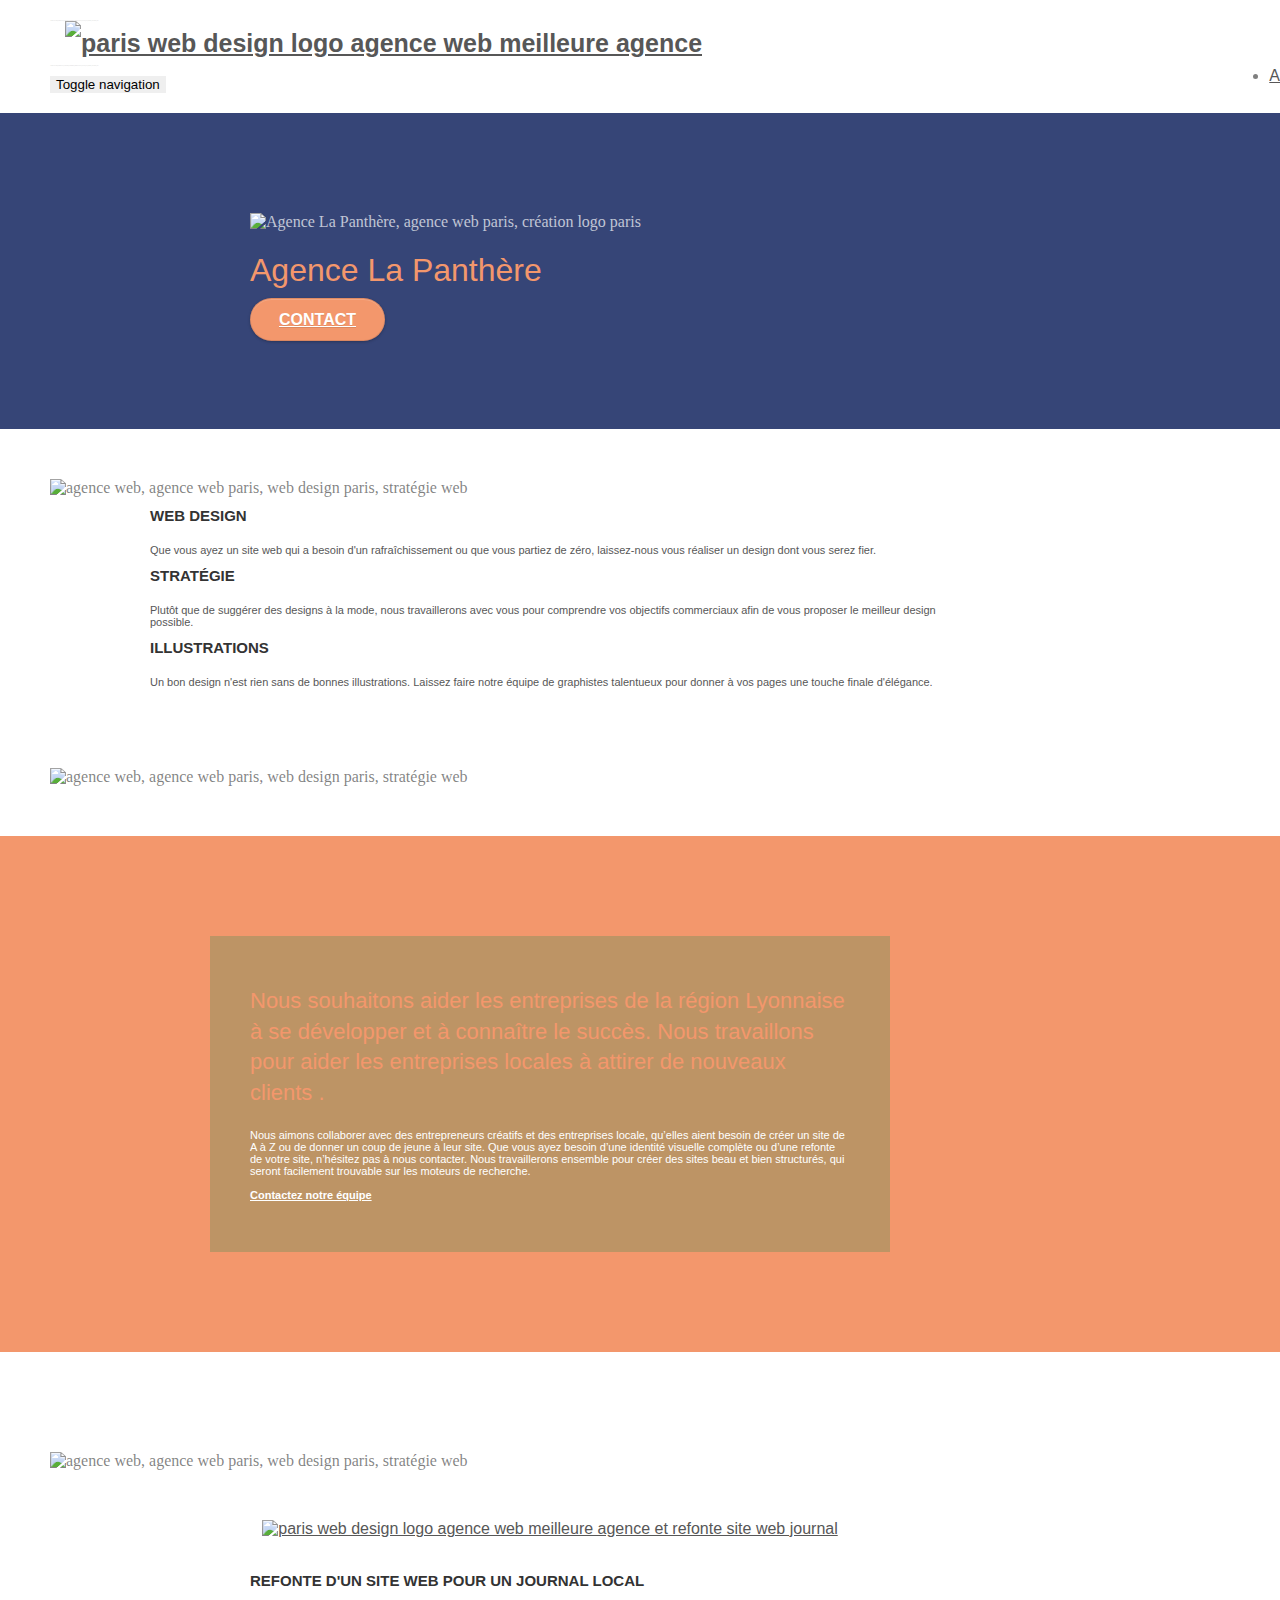
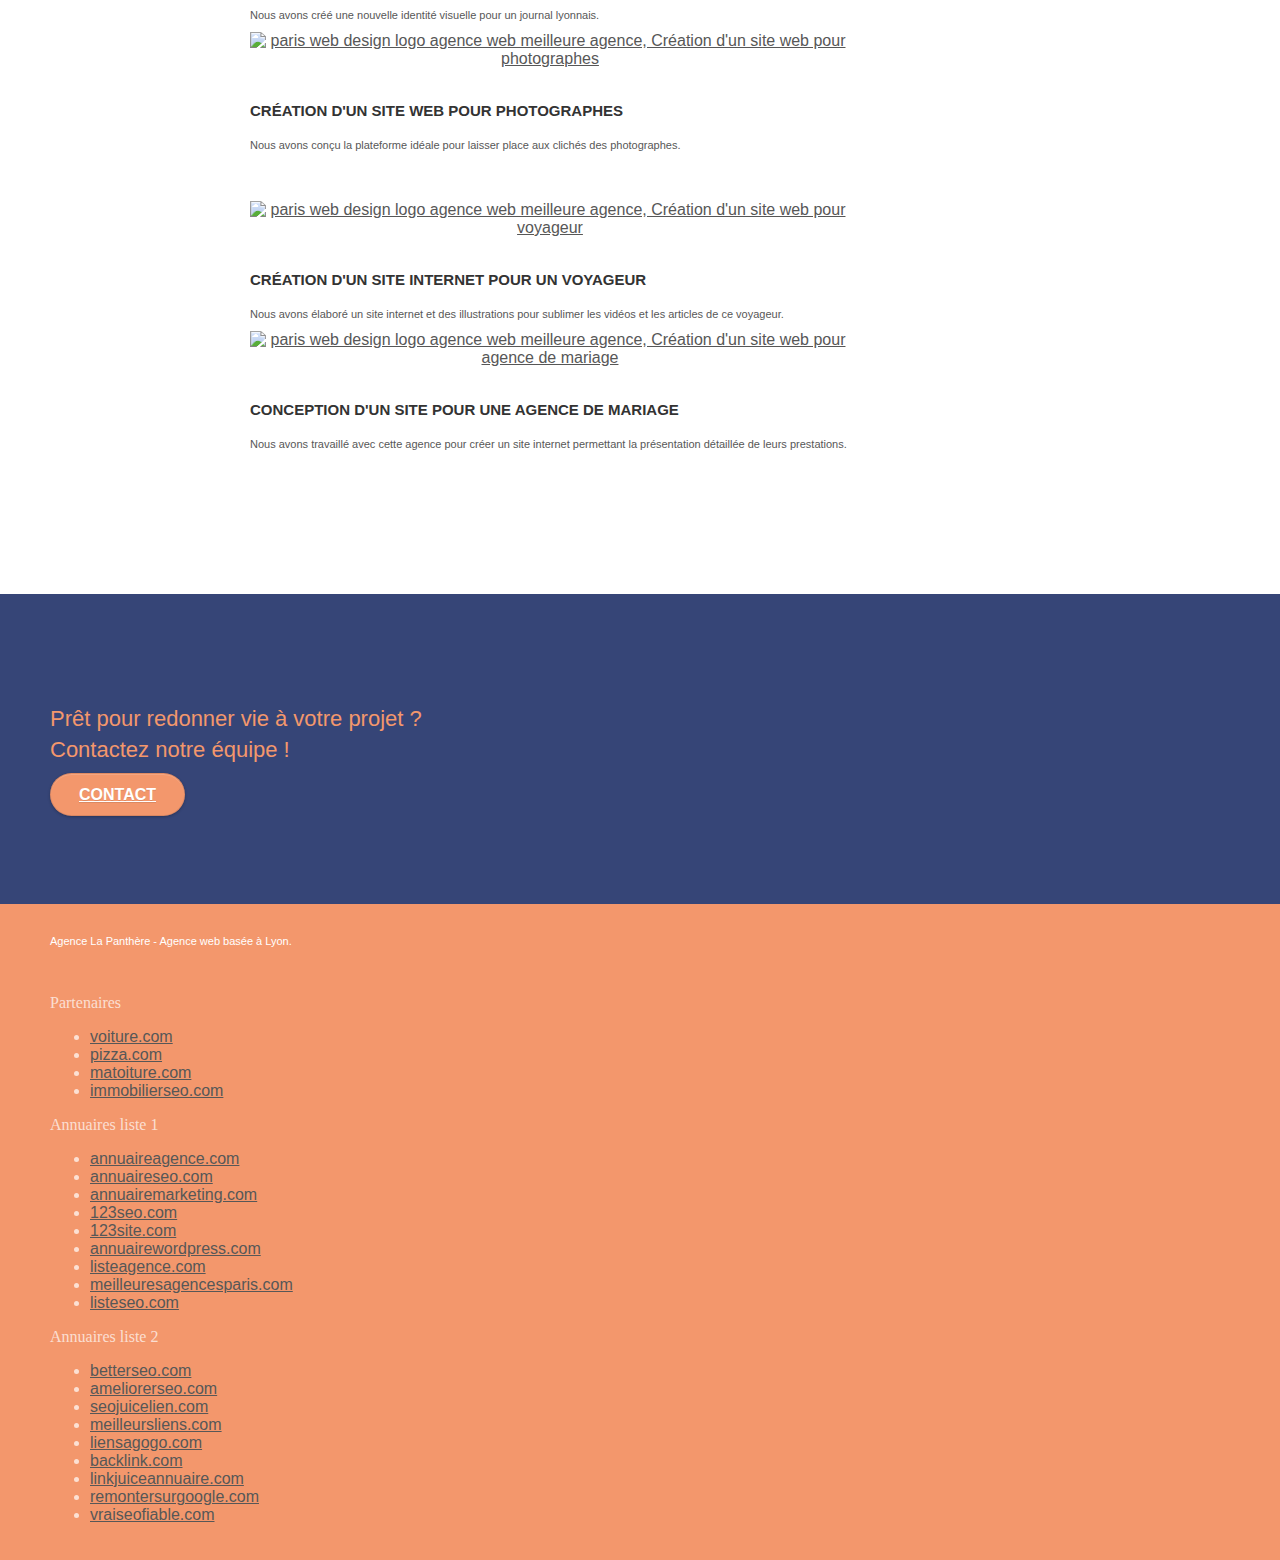
==== index.html @ 8083ea4e "first changes to html" ====
<!doctype html>
<html lang="fr">
<head>
    <meta charset="utf-8">
    <meta name="keywords" content="seo, google, site web, site internet, agence design paris, agence design, agence design,agence design,agence design,agence design,agence design,agence design,agence design,agence design">
    <meta name="description" content="agence de web design basée à Lyon">
    <meta name="viewport" content="width=device-width, initial-scale=1.0, viewport-fit=cover">
    <link rel="shortcut icon" type="image/png" href="favicon.jpg">
    
	<link rel="stylesheet" type="text/css" href="./css/bootstrap.css">
	<link rel="stylesheet" type="text/css" href="style.css">
	<link rel="stylesheet" type="text/css" href="./css/font-awesome.css">
	<link rel="stylesheet" type="text/css" href="./css/et-line.css">
	
    
	<script src="./js/jquery-2.1.0.js"></script>
	<script src="./js/bootstrap.js"></script>
	<script src="./js/blocs.js"></script>
	<script src="./js/jquery.touchSwipe.js" defer></script>
	<script src="./js/gmaps.js"></script>

    <title>Accueil</title>

    
<!-- Analytics -->
 
<!-- Analytics END -->
    
</head>
<body>
	<!-- Principal conteneur -->
	<div class="page-container">
		<header>
			<!-- bloc-0 -->
			<div class="bloc bgc-white l-bloc " id="bloc-0">
				<div class="container bloc-sm">
					<nav class="navbar row">
						<div class="navbar-header">
							<div class="keywords" style="color:#cccccc;font-size:1px;">Agence web à paris, stratégie web, web design, illustrations, design de site web, site web, web, internet, site internet, site</div>
							<a class="navbar-brand" href="index.html"><img src="img/agence-la-panthere-monochrome.svg" alt="paris web design logo agence web meilleure agence" height="40"/></a>
							<div class="keywords" style="color:#cccccc;font-size:1px;">Agence web à paris, stratégie web, web design, illustrations, design de site web, site web, web, internet, site internet, site</div>
							<button id="nav-toggle" type="button" class="ui-navbar-toggle navbar-toggle" data-toggle="collapse" data-target=".navbar-1">
								<span class="sr-only">Toggle navigation</span><span class="icon-bar"></span><span class="icon-bar"></span><span class="icon-bar"></span>
							</button>
						</div>
						<div class="collapse navbar-collapse navbar-1 special-dropdown-nav">
							<ul class="site-navigation nav navbar-nav">
								<li>
									<a href="index.html">Accueil</a>
								</li>
								<li>
									<a href="page2.html">Contact</a>
								</li>
							</ul>
						</div>
					</nav>
				</div>
			</div>
			<!-- bloc-0 END -->
		</header>
		<main>
			<!-- bloc-1-presentation -->
			<div class="bloc bgc-dark-slate-blue bg-banniere d-bloc bg-t-edge bloc-bg-texture texture-paper b-parallax" id="bloc-1-hero">
				<div class="container bloc-lg">
					<div class="row tight-width-whitespace">
						<div class="col-sm-12">
							<img src="img/logo.png" class="center-block image-resize-mode" width="100" alt="Agence La Panthère, agence web paris, création logo paris" />
							<h1 class="text-center hero-bloc-text tc-white ">
								Agence La Panthère
							</h1>
							<div class="text-center">
								<a href="page2.html" class="btn btn-lg btn-clean btn-rd cta-hero btn-atomic-tangerine" id="cta-hero">Contact</a>
							</div>
						</div>
					</div>
				</div>
			</div>
			<!-- bloc-1-presentation END -->

			<!-- bloc-2-services -->
			<div class="bloc bgc-white l-bloc" id="bloc-2-services">
				<div class="container bloc-md">
					<div class="row">
						<div class="col-sm-12 text-center">
							<img alt="agence web, agence web paris, web design paris, stratégie web" src="img/title.png" />
						</div>
					</div>
					<div class="row voffset-lg med-width-whitespace">
						<div class="col-sm-4">
							<div class="text-center">
								<span class="et-icon-browser sm-shadow icon-dark-slate-blue icons icon-lg"></span>
							</div>
							<h3 class="mg-md text-center">
								Web design
							</h3>
							<p class="text-center ">
								Que vous ayez un site web qui a besoin d'un rafraîchissement ou que vous partiez de zéro, laissez-nous vous réaliser un design dont vous serez fier.
							</p>
						</div>
						<div class="col-sm-4">
							<div class="text-center">
								<span class="et-icon-presentation sm-shadow icon-dark-slate-blue icons icon-lg"></span>
							</div>
							<h3 class="mg-md text-center">
								Stratégie
							</h3>
							<p class="text-center ">
								Plutôt que de suggérer des designs à la mode, nous travaillerons avec vous pour comprendre vos objectifs commerciaux afin de vous proposer le meilleur design possible.<br>
							</p>
						</div>
						<div class="col-sm-4">
							<div class="text-center">
								<span class="et-icon-edit sm-shadow icon-dark-slate-blue icons icon-lg"></span>
							</div>
							<h3 class="mg-md text-center">
								Illustrations
							</h3>
							<p class="text-center ">
								Un bon design n'est rien sans de bonnes illustrations. Laissez faire notre équipe de graphistes talentueux pour donner à vos pages une touche finale d'élégance.
							</p>
						</div>
					</div>
					<div class="row voffset-lg voffset">
						<div class="col-xs-12 col-md-8 col-md-offset-2 text-center">
							<img alt="agence web, agence web paris, web design paris, stratégie web" src="img/citation.png" />

						</div>
					</div>
				</div>
			</div>
			<!-- bloc-2-services END -->

			<!-- bloc-3-what-i-do -->
			<div class="bloc tc-white bgc-atomic-tangerine bg-presentation d-bloc bloc-bg-texture texture-paper b-parallax" id="bloc-3-what-i-do">
				<div class="container bloc-lg">
					<div class="row tight-width-whitespace black-background">
						<div class="col-sm-12">
							<h2 class="mg-md text-center tc-white">
								Nous souhaitons aider les entreprises de la région Lyonnaise à se développer et à connaître le succès. Nous travaillons pour aider les entreprises locales à attirer de nouveaux clients .<br>
							</h2>
							<p class="text-center white">
								Nous aimons collaborer avec des entrepreneurs créatifs et des entreprises locale, qu’elles aient besoin de créer un site de A à Z ou de donner un coup de jeune à leur site. Que vous ayez besoin d’une identité visuelle complète ou d’une refonte de votre site, n’hésitez pas à nous contacter. Nous travaillerons ensemble pour créer des sites beau et bien structurés, qui seront facilement trouvable sur les moteurs de recherche. <br><br><a class="ltc-white bold-link" href="page2.html">Contactez notre équipe</a><br>
							</p>
						</div>
					</div>
				</div>
			</div>
			<!-- bloc-3-what-i-do END -->

			<!-- bloc-4-portfolio -->
			<div class="bloc bgc-white bg-lines-h2-bg bg-repeat l-bloc" id="bloc-4-portfolio">
				<div class="container bloc-lg">
					<div class="row">
						<div class="col-sm-12 text-center">
							<img alt="agence web, agence web paris, web design paris, stratégie web" src="img/title2.png" />
						</div>
					</div>
					<div class="row tight-width-whitespace portfolio-row">
						<div class="col-sm-6">
							<a href="#" data-lightbox="img/1.jpg" data-gallery-id="gallery-1" data-caption="Refonte d'un site web pour un journal local" data-frame="snapshot-lb"><img src="img/1.jpg" alt="paris web design logo agence web meilleure agence et refonte site web journal" class="img-responsive portfolio-thumb" /></a>
							<h3 class="mg-md text-center">
								Refonte d'un site web pour un journal local
							</h3>
							<p class="text-center">
								Nous avons créé une nouvelle identité visuelle pour un journal lyonnais.
							</p>
						</div>
						<div class="col-sm-6">
							<a href="#" data-lightbox="img/2.jpg" data-gallery-id="gallery-1" data-caption="Création d'un site web pour photographes" data-frame="snapshot-lb"><img src="img/2.jpg" class="img-responsive portfolio-thumb" alt="paris web design logo agence web meilleure agence, Création d'un site web pour photographes" /></a>
							<h3 class="mg-md text-center">
								Création d'un site web pour photographes
							</h3>
							<p class="text-center">
								Nous avons conçu la plateforme idéale pour laisser place aux clichés des photographes.
							</p>
						</div>
					</div>
					<div class="row tight-width-whitespace portfolio-row">
						<div class="col-sm-6">
							<a href="#" data-lightbox="img/3.bmp" data-gallery-id="gallery-1" data-caption="Création d'un site internet pour un voyageur" data-frame="snapshot-lb"><img src="img/3.bmp" class="img-responsive portfolio-thumb" alt="paris web design logo agence web meilleure agence, Création d'un site web pour voyageur"/></a>
							<h3 class="mg-md text-center">
								Création d'un site internet pour un voyageur
							</h3>
							<p class="text-center">
								Nous avons élaboré un site internet et des illustrations pour sublimer les vidéos et les articles de ce voyageur.
							</p>
						</div>
						<div class="col-sm-6">
							<a href="#" data-lightbox="img/4.bmp" data-gallery-id="gallery-1" data-caption="Conception d'un site pour une agence de mariage" data-frame="snapshot-lb"><img src="img/4.bmp" class="img-responsive portfolio-thumb" alt="paris web design logo agence web meilleure agence, Création d'un site web pour agence de mariage" /></a>
							<h3 class="mg-md text-center">
								Conception d'un site pour une agence de mariage
							</h3>
							<p class="text-center">
								Nous avons travaillé avec cette agence pour créer un site internet permettant la présentation détaillée de leurs prestations.
							</p>
						</div>
					</div>
				</div>
			</div>
			<!-- bloc-4-portfolio END -->

			<!-- bloc-5-cta -->
			<div class="bloc bgc-dark-slate-blue bg-banniere d-bloc bloc-bg-texture texture-paper" id="bloc-5-cta">
				<div class="container bloc-lg">
					<div class="row">
						<h2 class="mg-md text-center tc-white">
							Prêt pour redonner vie à votre projet ?<br>Contactez notre équipe !
						</h2>
						<div class="col-sm-12 text-center">
							<a href="page2.html" class="btn btn-atomic-tangerine btn-clean btn-rd btn-lg cta-hero">Contact</a>
						</div>
					</div>
				</div>
			</div>
			<!-- bloc-5-cta END -->
		</main>
		<footer>
			<!-- Footer - bloc-8 -->
			<div class="bloc bgc-atomic-tangerine d-bloc" id="bloc-8">
				<div class="container bloc-sm">
					<div class="row">
						<div class="col-sm-12">
							<p class="text-center white">
								Agence La Panthère - Agence web basée à Lyon.<br>
							</p>
							<div class="row row-no-gutters social">
								<div class="col-sm-3">
									<div class="text-center">
										<a class="social" href="index.html"><span class="fa fa-twitter icon-md"></span></a>
									</div>
								</div>
								<div class="col-sm-3">
									<div class="text-center">
										<a class="social" href="index.html"><span class="fa fa-facebook icon-md"></span></a>
									</div>
								</div>
								<div class="col-sm-3">
									<div class="text-center">
										<a class="social" href="index.html"><span class="fa fa-dribbble icon-md"></span></a>
									</div>
								</div>
								<div class="col-sm-3">
									<div class="text-center">
										<a class="social" href="index.html"><span class="fa fa-instagram icon-md"></span></a>
									</div>
								</div>
								<div class="keywords" style="color:#F3976C;">Agence web à paris, stratégie web, web design, illustrations, design de site web, site web, web, internet, site internet, site</div>
							</div>
							<div class="row">
								<div class="col-sm-4">
									Partenaires
										<ul>
											<li><a href="voiture.com">voiture.com</a></li>
											<li><a href="pizza.com">pizza.com</a></li>
											<li><a href="matoiture.com">matoiture.com</a></li>
											<li><a href="immobilierseo.com">immobilierseo.com</a></li>
										</ul>		
								</div>
								<div class="col-sm-4">
									Annuaires liste 1
									<ul>
										<li><a href="annuaireagence.com">annuaireagence.com</a></li>
										<li><a href="annuaireseo.com">annuaireseo.com</a></li>
										<li><a href="annuairemarketing.com">annuairemarketing.com</a></li>
										<li><a href="123seoture.com">123seo.com</a></li>
										<li><a href="123site.com">123site.com</a></li>
										<li><a href="annuairewordpress.com">annuairewordpress.com</a></li>
										<li><a href="listeagence.com">listeagence.com</a></li>
										<li><a href="meilleuresagencesparis.com">meilleuresagencesparis.com</a></li>
										<li><a href="listeseo.com">listeseo.com</a></li>
									</ul>
								</div>
								<div class="col-sm-4">
									Annuaires liste 2
									<ul>
										<li><a href="betterseo.com">betterseo.com</a></li>
										<li><a href="ameliorerseo.com">ameliorerseo.com</a></li>
										<li><a href="seojuicelien.com">seojuicelien.com</a></li>
										<li><a href="meilleursliens.com">meilleursliens.com</a></li>
										<li><a href="liensagogo.com">liensagogo.com</a></li>
										<li><a href="backlink.com">backlink.com</a></li>
										<li><a href="linkjuiceannuaire.com">linkjuiceannuaire.com</a></li>
										<li><a href="remontersurgoogle.com">remontersurgoogle.com</a></li>
										<li><a href="vraiseofiable.com">vraiseofiable.com</a></li>
									</ul>
								</div>
							</div>
						</div>
					</div>
				</div>
			</div>
			<!-- Footer - bloc-8 END -->
		</footer>
	</div>
	<!-- Principal conteneur END -->
    

</body>
</html>
---- style.css ----
body {
    margin: 0;
    padding: 0;
    background: #FFF;
    overflow-x: hidden;
    -webkit-font-smoothing: antialiased;
    -moz-osx-font-smoothing: grayscale;
}

a,
button {
    transition: all .3s ease-in-out;
    outline: none!important;
}

a:hover {
    text-decoration: none;
    cursor: pointer;
}

#page-loading-blocs-notifaction {
    position: fixed;
    top: 0;
    bottom: 0;
    width: 100%;
    z-index: 100000;
    background: #FFFFFF url("img/pageload-spinner.gif") no-repeat center center;
}

.bloc {
    width: 100%;
    clear: both;
    background: 50% 50% no-repeat;
    padding: 0 50px;
    -webkit-background-size: cover;
    -moz-background-size: cover;
    -o-background-size: cover;
    background-size: cover;
    position: relative;
}

.bloc .container {
    padding-left: 0;
    padding-right: 0;
}

.bloc-lg {
    padding: 100px 50px;
}

.bloc-md {
    padding: 50px;
}

.bloc-sm {
    padding: 20px 50px;
}

.bg-center,
.bg-l-edge,
.bg-r-edge,
.bg-t-edge,
.bg-b-edge,
.bg-tl-edge,
.bg-bl-edge,
.bg-tr-edge,
.bg-br-edge,
.bg-repeat {
    -webkit-background-size: auto!important;
    -moz-background-size: auto!important;
    -o-background-size: auto!important;
    background-size: auto!important;
}

.bg-repeat {
    background: repeat;
}

.bg-t-edge {
    background: top no-repeat;
}

.bloc-bg-texture::before {
    content: "";
    background-size: 2px 2px;
    position: absolute;
    top: 0;
    bottom: 0;
    left: 0;
    right: 0;
}

.texture-paper::before {
    background: url("img/texture-paper.png");
    background-size: 280px 280px;
}

.b-parallax {
    background-attachment: fixed;
}

.d-bloc {
    color: rgba(255, 255, 255, .7);
}

.d-bloc button:hover {
    color: rgba(255, 255, 255, .9);
}

.d-bloc .icon-round,
.d-bloc .icon-square,
.d-bloc .icon-rounded,
.d-bloc .icon-semi-rounded-a,
.d-bloc .icon-semi-rounded-b {
    border-color: rgba(255, 255, 255, .9);
}

.d-bloc .divider-h span {
    border-color: rgba(255, 255, 255, .2);
}

.d-bloc .a-btn,
.d-bloc .navbar a,
.d-bloc .navbar-brand,
.d-bloc a .icon-sm,
.d-bloc a .icon-md,
.d-bloc a .icon-lg,
.d-bloc a .icon-xl,
.d-bloc h1 a,
.d-bloc h2 a,
.d-bloc h3 a,
.d-bloc h4 a,
.d-bloc h5 a,
.d-bloc h6 a,
.d-bloc p a {
    color: rgba(255, 255, 255, .6);
}

.d-bloc .a-btn:hover,
.d-bloc .navbar a:hover,
.d-bloc .navbar-brand:hover,
.d-bloc a:hover .icon-sm,
.d-bloc a:hover .icon-md,
.d-bloc a:hover .icon-lg,
.d-bloc a:hover .icon-xl,
.d-bloc h1 a:hover,
.d-bloc h2 a:hover,
.d-bloc h3 a:hover,
.d-bloc h4 a:hover,
.d-bloc h5 a:hover,
.d-bloc h6 a:hover,
.d-bloc p a:hover {
    color: rgba(255, 255, 255, 1);
}

.d-bloc .navbar-toggle .icon-bar {
    background: rgba(255, 255, 255, 1);
}

.d-bloc .btn-wire,
.d-bloc .btn-wire:hover {
    color: rgba(255, 255, 255, 1);
    border-color: rgba(255, 255, 255, 1);
}

.d-bloc .panel {
    color: rgba(0, 0, 0, .5);
}

.d-bloc .panel button:hover {
    color: rgba(0, 0, 0, .7);
}

.d-bloc .panel icon {
    border-color: rgba(0, 0, 0, .7);
}

.d-bloc .panel .divider-h span {
    border-color: rgba(0, 0, 0, .1);
}

.d-bloc .panel .a-btn {
    color: rgba(0, 0, 0, .6);
}

.d-bloc .panel .a-btn:hover {
    color: rgba(0, 0, 0, 1);
}

.d-bloc .panel .btn-wire,
.d-bloc .panel .btn-wire:hover {
    color: rgba(0, 0, 0, .7);
    border-color: rgba(0, 0, 0, .3);
}

.d-bloc .panel,
.l-bloc {
    color: rgba(0, 0, 0, .5);
}

.d-bloc .panel button:hover,
.l-bloc button:hover {
    color: rgba(0, 0, 0, .7);
}

.l-bloc .icon-round,
.l-bloc .icon-square,
.l-bloc .icon-rounded,
.l-bloc .icon-semi-rounded-a,
.l-bloc .icon-semi-rounded-b {
    border-color: rgba(0, 0, 0, .7);
}

.d-bloc .panel .divider-h span,
.l-bloc .divider-h span {
    border-color: rgba(0, 0, 0, .1);
}

.d-bloc .panel .a-btn,
.l-bloc .a-btn,
.l-bloc .navbar a,
.l-bloc .navbar-brand,
.l-bloc a .icon-sm,
.l-bloc a .icon-md,
.l-bloc a .icon-lg,
.l-bloc a .icon-xl,
.l-bloc h1 a,
.l-bloc h2 a,
.l-bloc h3 a,
.l-bloc h4 a,
.l-bloc h5 a,
.l-bloc h6 a,
.l-bloc p a {
    color: rgba(0, 0, 0, .6);
}

.d-bloc .panel .a-btn:hover,
.l-bloc .a-btn:hover,
.l-bloc .navbar a:hover,
.l-bloc .navbar-brand:hover,
.l-bloc a:hover .icon-sm,
.l-bloc a:hover .icon-md,
.l-bloc a:hover .icon-lg,
.l-bloc a:hover .icon-xl,
.l-bloc h1 a:hover,
.l-bloc h2 a:hover,
.l-bloc h3 a:hover,
.l-bloc h4 a:hover,
.l-bloc h5 a:hover,
.l-bloc h6 a:hover,
.l-bloc p a:hover {
    color: rgba(0, 0, 0, 1);
}

.l-bloc .navbar-toggle .icon-bar {
    color: rgba(0, 0, 0, .6);
}

.d-bloc .panel .btn-wire,
.d-bloc .panel .btn-wire:hover,
.l-bloc .btn-wire,
.l-bloc .btn-wire:hover {
    color: rgba(0, 0, 0, .7);
    border-color: rgba(0, 0, 0, .3);
}

.voffset {
    margin-top: 30px;
}

.voffset-lg {
    margin-top: 80px;
}

.row-no-gutters {
    margin-right: 0;
    margin-left: 0;
}

.row.row-no-gutters > [class^="col-"],
.row.row-no-gutters > [class*=" col-"] {
    padding-right: 0;
    padding-left: 0;
}

#bloc-1-hero h1 {
    font-size: 32px;
}

.navbar {
    margin-bottom: 0;
    z-index: 1;
}

.navbar-brand {
    height: auto;
    padding: 3px 15px;
    font-size: 25px;
    font-weight: normal;
    font-weight: 600;
    line-height: 44px;
}

.navbar-brand img {
    max-height: 200px;
    margin: 0 5px 0 0;
    display: inline;
}

.navbar-brand img[src$=svg] {
    min-width: 100px;
}

.nav-center .navbar-brand img {
    margin: 0;
}

.navbar .nav {
    padding-top: 2px;
    margin-right: -16px;
    float: right;
    z-index: 1;
}

.nav > li {
    float: left;
    margin-top: 4px;
    font-size: 16px;
}

.navbar-nav .open .dropdown-menu > li > a {
    text-align: inherit;
}

.nav > li a:hover,
.nav > li a:focus {
    background: transparent;
}

.navbar-toggle {
    margin: 10px 10px 0 0;
    border: 0px;
}

.navbar-toggle:hover {
    background: transparent!important;
}

.navbar-toggle .icon-bar {
    background-color: rgba(0, 0, 0, .5);
    width: 26px;
}

.nav-invert .navbar .nav {
    float: left;
}

.nav-invert .navbar-header,
.nav-invert .navbar-brand {
    float: right;
    position: relative;
    z-index: 2;
}

@media (min-width: 768px) {
    .site-navigation {
        position: absolute;
        top: 50%;
        right: 20px;
        transform: translate(0, -50%);
        -webkit-transform: translateY(-50%);
    }
    .nav > li .dropdown-menu a,
    .nav > li .dropdown-menu a:hover {
        color: #484848;
    }
    .nav-invert .site-navigation {
        left: 0;
        right: 0;
    }
    .nav-center {
        text-align: center;
    }
    .nav-center .navbar-header {
        width: 100%;
    }
    .nav-center .navbar-header,
    .nav-center .navbar-brand,
    .nav-center .nav > li {
        float: none;
        display: inline-block;
    }
    .nav-center .site-navigation {
        position: relative;
        width: 100%;
        right: 0;
        margin-right: 0px;
        margin-top: 20px;
    }
    .nav-center.mini-nav .navbar-toggle {
        float: none;
        margin: 10px auto 0;
    }
}

.nav > li > .dropdown a {
    background: none!important;
    display: block;
    padding: 14px 15px;
}

nav .caret {
    margin: 0 5px;
}

.dropdown-menu .dropdown-menu {
    top: -8px;
    left: 100%;
}

.dropdown-menu .dropmenu-flow-right {
    top: 100%;
    left: 0;
    margin-left: -1px;
    border-top-left-radius: 0;
    border-top-right-radius: 0;
}

.dropdown-menu .dropdown span {
    border: 4px solid black;
    border-top-color: transparent;
    border-right-color: transparent;
    border-bottom-color: transparent;
    margin: 6px -5px 0 0!important;
    float: right;
}

.mg-md {
    margin-top: 10px;
    margin-bottom: 20px;
}

.mg-lg {
    margin-top: 10px;
    margin-bottom: 40px;
}

.btn {
    margin: 0 5px 5px 0;
}

.btn.pull-right {
    margin: 0 0 5px 5px;
}

.btn-d,
.btn-d:hover,
.btn-d:focus {
    color: #FFF;
    background: rgba(0, 0, 0, .3);
}

button {
    outline: none!important;
}

.btn-rd {
    border-radius: 40px;
}

.btn-clean {
    border: 1px solid rgba(0, 0, 0, .08);
    border-bottom-color: rgba(0, 0, 0, .1);
    text-shadow: 0 1px 0 rgba(0, 0, 1, .1);
    box-shadow: 0 1px 3px rgba(0, 0, 1, .25), inset 0 1px 0 0 rgba(255, 255, 255, .15);
}

.icon-md {
    font-size: 30px!important;
}

.icon-lg {
    font-size: 60px!important;
}

.sm-shadow {
    text-shadow: 0 1px 2px rgba(0, 0, 0, .3);
}

.panel-sq,
.panel-sq .panel-heading,
.panel-sq .panel-footer {
    border-radius: 0;
}

.panel-rd {
    border-radius: 30px;
}

.panel-rd .panel-heading {
    border-radius: 29px 29px 0 0;
}

.panel-rd .panel-footer {
    border-radius: 0 0 29px 29px;
}

.form-control {
    border-color: rgba(0, 0, 0, .1);
    box-shadow: none;
}

.scrollToTop {
    width: 40px;
    height: 40px;
    position: fixed;
    bottom: 20px;
    right: 20px;
    opacity: 0;
    z-index: 500;
    transition: all .3s ease-in-out;
}

.scrollToTop span {
    margin-top: 6px;
}

.showScrollTop {
    font-size: 14px;
    opacity: 1;
}

a[data-lightbox] {
    position: relative;
    display: block;
    text-align: center;
}

a[data-lightbox]:hover::before {
    content: "+";
    font-family: "HelveticaNeue-Light", "Helvetica Neue Light", "Helvetica Neue", Helvetica, Arial;
    font-size: 32px;
    width: 50px;
    height: 50px;
    margin-left: -25px;
    border-radius: 50%;
    background: rgba(0, 0, 0, .6);
    color: #FFF;
    font-weight: 100;
    z-index: 1;
    position: absolute;
    top: 50%;
    transform: translateY(-50%);
    -webkit-transform: translateY(-50%);
}

a[data-lightbox]:hover img {
    opacity: 0.6;
    -webkit-animation-fill-mode: none;
    animation-fill-mode: none;
}

#lightbox-modal {
    display: flex;
    align-items: center;
}

#lightbox-modal .modal-dialog {
    width: 90%;
    max-width: 900px;
    margin: 0 auto 0;
}

#lightbox-modal .modal-dialog img {
    max-height: 90vh;
    margin: 0 auto;
}

.lightbox-caption {
    padding: 20px;
    color: #FFF;
    background: rgba(0, 0, 0, .5);
    position: absolute;
    left: 15px;
    right: 15px;
    bottom: 5px;
}

.close-lightbox {
    color: #FFF;
    font-size: 30px;
    position: absolute;
    top: 20px;
    right: 20px;
    z-index: 20;
    background: rgba(0, 0, 0, .5);
    border: none;
    line-height: 30px;
    padding: 0 9px 5px;
    opacity: 0.3;
}

.close-lightbox:hover,
.next-lightbox:hover,
.prev-lightbox:hover {
    opacity: 1.0;
    color: #FFF;
}

.next-lightbox,
.prev-lightbox {
    font-size: 20px;
    color: rgba(255, 255, 255, .9);
    background: rgba(0, 0, 0, .5);
    transition: all .2s ease-in-out;
    position: absolute;
    top: 45%;
    z-index: 1;
    opacity: 0.4;
}

.next-lightbox {
    padding: 6px 8px 1px 13px;
    right: 25px;
}

.prev-lightbox {
    padding: 6px 13px 1px 10px;
    left: 25px;
}

.snapshot-lb .modal-body {
    padding-bottom: 45px;
}

.snapshot-lb .lightbox-caption {
    padding: 0;
    color: rgba(0, 0, 0, .5);
    background: none;
}

h1,
h2,
h3,
h4,
h5,
h6,
p,
label,
.btn,
a {
    font-family: "helvetica";
    font-weight: 400;
    color: #575757!important;
}

.container {
    max-width: 1000px;
}

.hero-bloc-text {
    font-size: 38px;
}

.hero-bloc-text-sub {
    font-size: 36px;
}

.statement-bloc-text {
    line-height: 26px;
    font-style: italic;
    font-size: 20px;
    text-align: center;
    font-weight: lighter;
    max-width: 520px;
    margin: auto auto auto auto;
}

p {
    font-size: 11px;
}

.tight-width-whitespace {
    max-width: 600px;
    margin: auto auto auto auto;
}

.h1 {
    font-size: 20px;
    font-family: "Open Sans";
}

.cta-hero {
    margin-top: 22px;
    color: #FFFFFF!important;
    text-transform: uppercase;
    padding: 12px 28px 12px 28px;
    font-size: 16px;
    font-weight: 700;
}

.social {
    max-width: 400px;
    margin: auto auto auto auto;
}

h2 {
    font-size: 22px;
    line-height: 1.4em;
}

h3 {
    font-size: 15px;
    text-transform: uppercase;
    font-weight: 700;
    color: #333333!important;
}

.med-width-whitespace {
    max-width: 800px;
    margin: auto auto auto auto;
    box-shadow: 0px 0px 0px #000000;
}

h1 {
    color: #333333!important;
}

h4 {
    color: #333333!important;
}

.icons {
    margin-bottom: 14px;
    margin-top: 24px;
}

.white {
    color: #FFFFFF!important;
}

.portfolio-thumb {
    margin-bottom: 24px;
}

.portfolio-row {
    margin-bottom: 44px;
    margin-top: 50px;
}

.avatar {
    box-shadow: 0px 4px 9px rgba(0, 0, 0, 0.3);
}

.black-background {
    background-color: rgba(165, 147, 99, 0.7);
    padding: 40px 40px 40px 40px;
}

.bold-link {
    font-weight: 900;
    text-decoration: underline!important;
}

.bgc-white {
    background-color: #FFFFFF;
}

.bgc-dark-slate-blue {
    background-color: #364577;
}

.bgc-atomic-tangerine {
    background-color: #F3976C;
}

.tc-white {
    color: #F3976C!important;
}

.btn-atomic-tangerine {
    background: #F3976C;
    color: #FFFFFF!important;
}

.btn-atomic-tangerine:hover {
    background: #c27956!important;
    color: #FFFFFF!important;
}

.ltc-white {
    color: #FFFFFF!important;
}

.ltc-white:hover {
    color: #cccccc!important;
}

.ltc-atomic-tangerine {
    color: #F3976C!important;
}

.ltc-atomic-tangerine:hover {
    color: #c27956!important;
}

.icon-dark-slate-blue {
    color: #364577!important;
    border-color: #364577!important;
}

.bg-dots-bg {
    background-image: url("img/dots-bg.png");
}

.bg-lines-h2-bg {
    background-image: url("img/lines-h2-bg.png");
}

.bg-banniere {
    background-image: url("img/agence-la-panthere.jpg");
}

.bg-presentation {
    background-image: url("img/image-de-presentation.bmp");
}

@media (max-width: 1024px) {
    .bloc {
        padding-left: 20px;
        padding-right: 20px;
    }
    .bloc.full-width-bloc,
    .bloc-tile-2.full-width-bloc .container,
    .bloc-tile-3.full-width-bloc .container,
    .bloc-tile-4.full-width-bloc .container {
        padding-left: 0;
        padding-right: 0;
    }
}

@media (max-width: 992px) and (min-width: 768px) {
    .navbar .nav {
        max-width: 80%
    }
    .nav-center.navbar .nav {
        max-width: 100%
    }
}

@media only screen and (min-width: 768px) and (max-width: 1024px) and (orientation: landscape) {
    .b-parallax {
        background-attachment: scroll;
    }
}

@media only screen and (min-width: 1024px) and (max-width: 1366px) and (-webkit-min-device-pixel-ratio: 1.5) {
    .b-parallax {
        background-attachment: scroll;
    }
}

@media (max-width: 991px) {
    .container {
        width: 100%;
    }
    .b-parallax {
        background-attachment: scroll;
    }
    .page-container,
    #hero-bloc {
        overflow-x: hidden;
        position: relative;
    }
    .bloc {
        padding-left: constant(safe-area-inset-left);
        padding-right: constant(safe-area-inset-right);
    }
    .bloc-group,
    .bloc-group .bloc {
        display: block;
        width: 100%;
    }
    .bloc-fill-screen .fill-bloc-top-edge,
    .bloc-fill-screen .fill-bloc-bottom-edge {
        padding: 0 20px;
        padding-left: constant(safe-area-inset-left);
        padding-right: constant(safe-area-inset-right);
    }
}

@media (max-width: 767px) {
    .page-container {
        overflow-x: hidden;
        position: relative;
    }
    h1,
    h2,
    h3,
    h4,
    h5,
    h6,
    p,
    #disqus_thread {
        padding-left: 10px!important;
        padding-right: 10px!important;
    }
    .b-parallax {
        background-attachment: scroll;
    }
    .navbar .nav {
        padding-top: 0;
        border-top: 1px solid rgba(0, 0, 0, .2);
        float: none!important;
    }
    .navbar.row {
        margin-left: 0;
        margin-right: 0;
    }
    .site-navigation {
        position: inherit;
        transform: none;
        -webkit-transform: none;
        -ms-transform: none;
    }
    .nav > li {
        margin-top: 0;
        border-bottom: 1px solid rgba(0, 0, 0, .1);
        background: rgba(0, 0, 0, .05);
        text-align: left;
        padding-left: 15px;
        width: 100%;
    }
    .nav > li:hover {
        background: rgba(0, 0, 0, .08);
    }
    .dropdown .dropdown a .caret {
        float: none;
        margin: 5px 0 0 10px!important;
        border: 4px solid black;
        border-bottom-color: transparent;
        border-right-color: transparent;
        border-left-color: transparent;
    }
    #hero-bloc .navbar .nav {
        background: rgba(0, 0, 0, .8);
    }
    #hero-bloc .navbar .nav a {
        color: rgba(255, 255, 255, .6);
    }
    .hero {
        padding: 50px 0;
    }
    .hero-nav {
        left: -1px;
        right: -1px;
    }
    .navbar-collapse {
        padding: 0;
        overflow-x: hidden;
        -webkit-box-shadow: none;
        box-shadow: none;
    }
    .navbar-brand img {
        max-height: 40px;
        width: auto;
    }
    .nav-invert .navbar-header {
        float: none;
        width: 100%;
    }
    .nav-invert .navbar-toggle {
        float: left;
        margin-left: 10px;
    }
    .bloc {
        padding-left: 0;
        padding-right: 0;
    }
    .bloc-xxl,
    .bloc-xl,
    .bloc-lg {
        padding: 40px 0;
    }
    .bloc-sm,
    .bloc-md {
        padding-left: 0;
        padding-right: 0;
    }
    .bloc-tile-2 .container,
    .bloc-tile-3 .container,
    .bloc-tile-4 .container,
    .bloc-fill-screen .fill-bloc-top-edge,
    .bloc-fill-screen .fill-bloc-bottom-edge {
        padding-left: 0;
        padding-right: 0;
    }
    .a-block {
        padding: 0 10px;
    }
    .btn-dwn {
        display: none;
    }
    .voffset {
        margin-top: 5px;
    }
    .voffset-md {
        margin-top: 20px;
    }
    .voffset-lg {
        margin-top: 30px;
    }
    form {
        padding: 5px;
    }
    .close-lightbox {
        display: inline-block;
    }
    .blocsapp-device-iphone5 {
        background-size: 216px 425px;
        padding-top: 60px;
        width: 216px;
        height: 425px;
    }
    .blocsapp-device-iphone5 img {
        width: 180px;
        height: 320px;
    }
}

@media (max-width: 400px) {
    .bloc {
        padding-left: 0;
        padding-right: 0;
    }
}

@media (max-width: 767px) {
    .bloc-mob-center-text {
        text-align: center;
    }
}
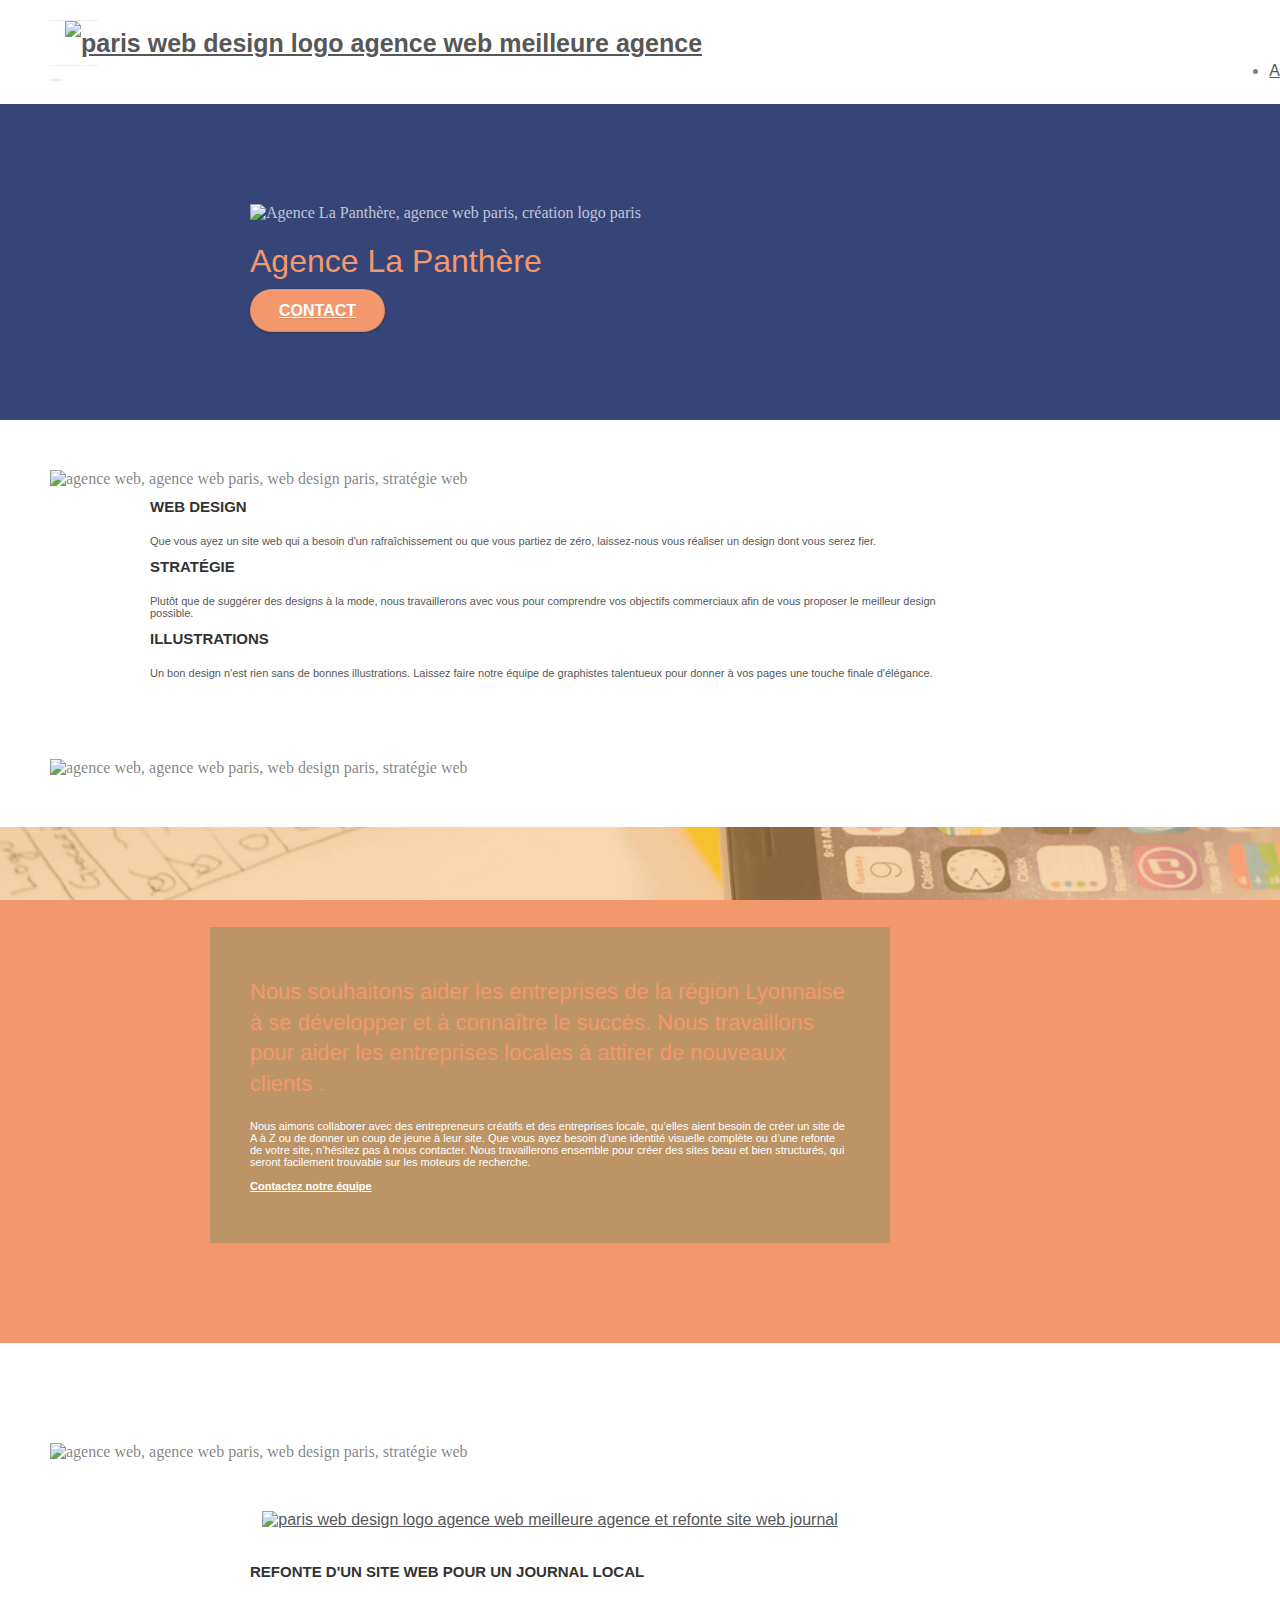
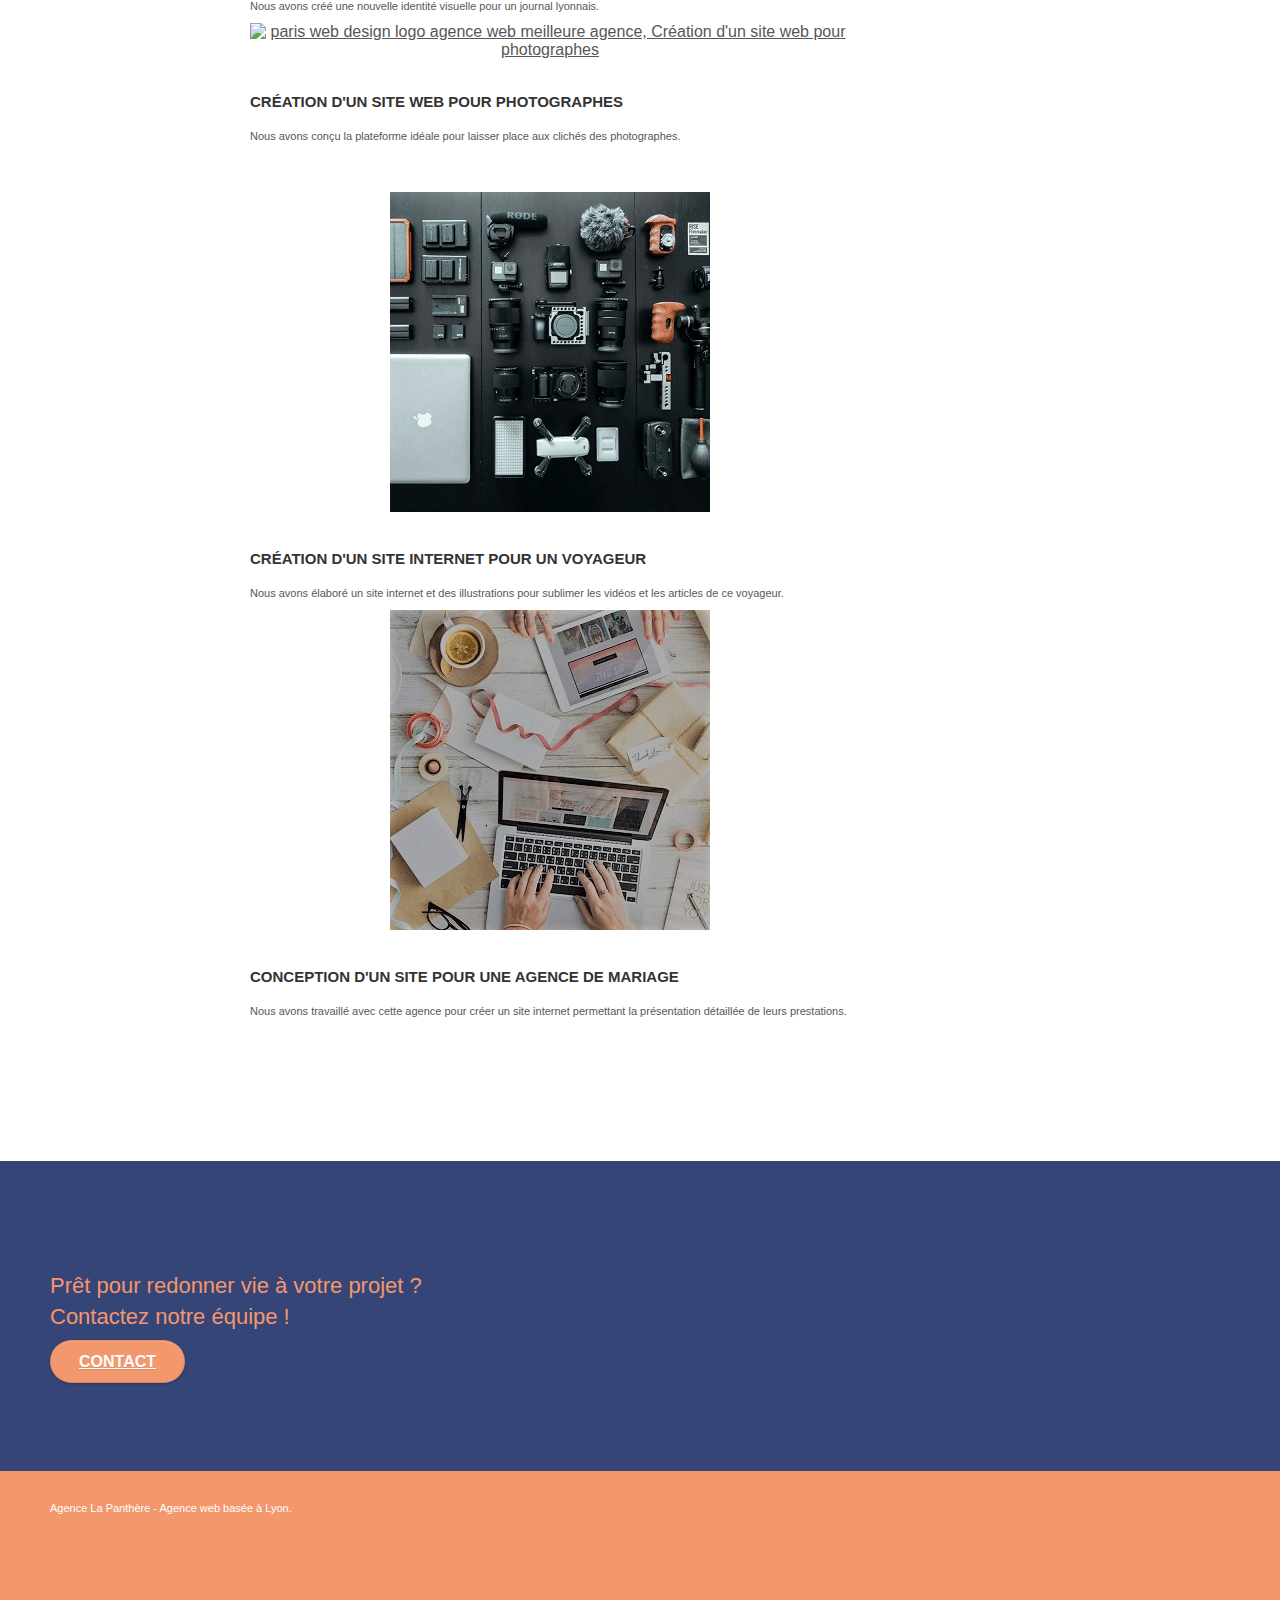
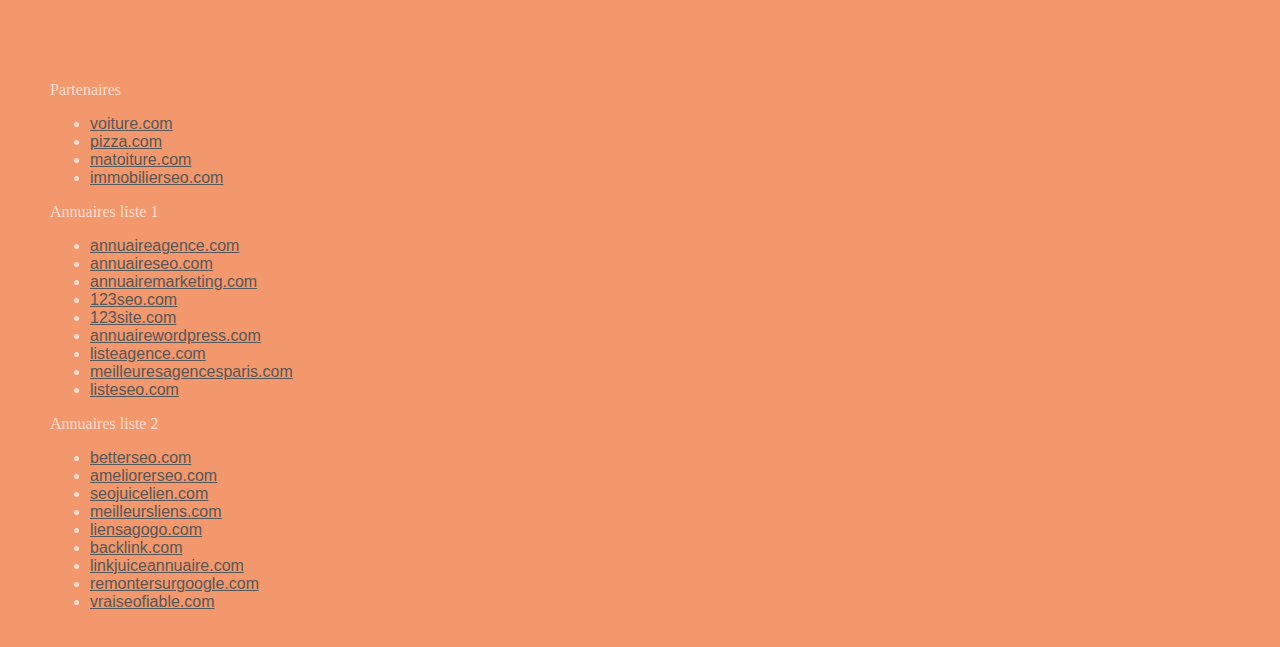
==== commit d89e7003: "convert img" ====
--- a/index.html
+++ b/index.html
@@ -2,12 +2,12 @@
 <html lang="fr">
 <head>
     <meta charset="utf-8">
-    <meta name="keywords" content="seo, google, site web, site internet, agence design paris, agence design, agence design,agence design,agence design,agence design,agence design,agence design,agence design,agence design">
+    <meta name="keywords" content="seo, google, site web, site internet, agence design lyon, agence design, agence design,agence design,agence design,agence design,agence design,agence design,agence design,agence design">
     <meta name="description" content="agence de web design basée à Lyon">
     <meta name="viewport" content="width=device-width, initial-scale=1.0, viewport-fit=cover">
     <link rel="shortcut icon" type="image/png" href="favicon.jpg">
     
-	<link rel="stylesheet" type="text/css" href="./css/bootstrap.css">
+	<link rel="stylesheet" type="text/css" href="./css/bootstrap.css"> 
 	<link rel="stylesheet" type="text/css" href="style.css">
 	<link rel="stylesheet" type="text/css" href="./css/font-awesome.css">
 	<link rel="stylesheet" type="text/css" href="./css/et-line.css">
@@ -157,7 +157,7 @@
 					</div>
 					<div class="row tight-width-whitespace portfolio-row">
 						<div class="col-sm-6">
-							<a href="#" data-lightbox="img/1.jpg" data-gallery-id="gallery-1" data-caption="Refonte d'un site web pour un journal local" data-frame="snapshot-lb"><img src="img/1.jpg" alt="paris web design logo agence web meilleure agence et refonte site web journal" class="img-responsive portfolio-thumb" /></a>
+							<a href="#" data-lightbox="img/books.jpg" data-gallery-id="gallery-1" data-caption="Refonte d'un site web pour un journal local" data-frame="snapshot-lb"><img src="img/books.jpg" alt="paris web design logo agence web meilleure agence et refonte site web journal" class="img-responsive portfolio-thumb" /></a>
 							<h3 class="mg-md text-center">
 								Refonte d'un site web pour un journal local
 							</h3>
@@ -166,7 +166,7 @@
 							</p>
 						</div>
 						<div class="col-sm-6">
-							<a href="#" data-lightbox="img/2.jpg" data-gallery-id="gallery-1" data-caption="Création d'un site web pour photographes" data-frame="snapshot-lb"><img src="img/2.jpg" class="img-responsive portfolio-thumb" alt="paris web design logo agence web meilleure agence, Création d'un site web pour photographes" /></a>
+							<a href="#" data-lightbox="img/photographe.jpg" data-gallery-id="gallery-1" data-caption="Création d'un site web pour photographes" data-frame="snapshot-lb"><img src="img/photographe.jpg" class="img-responsive portfolio-thumb" alt="paris web design logo agence web meilleure agence, Création d'un site web pour photographes" /></a>
 							<h3 class="mg-md text-center">
 								Création d'un site web pour photographes
 							</h3>
@@ -177,7 +177,7 @@
 					</div>
 					<div class="row tight-width-whitespace portfolio-row">
 						<div class="col-sm-6">
-							<a href="#" data-lightbox="img/3.bmp" data-gallery-id="gallery-1" data-caption="Création d'un site internet pour un voyageur" data-frame="snapshot-lb"><img src="img/3.bmp" class="img-responsive portfolio-thumb" alt="paris web design logo agence web meilleure agence, Création d'un site web pour voyageur"/></a>
+							<a href="#" data-lightbox="img/objectif-photo.jpg" data-gallery-id="gallery-1" data-caption="Création d'un site internet pour un voyageur" data-frame="snapshot-lb"><img src="img/objectif-photo.jpg" class="img-responsive portfolio-thumb" alt="paris web design logo agence web meilleure agence, Création d'un site web pour voyageur"/></a>
 							<h3 class="mg-md text-center">
 								Création d'un site internet pour un voyageur
 							</h3>
@@ -186,7 +186,7 @@
 							</p>
 						</div>
 						<div class="col-sm-6">
-							<a href="#" data-lightbox="img/4.bmp" data-gallery-id="gallery-1" data-caption="Conception d'un site pour une agence de mariage" data-frame="snapshot-lb"><img src="img/4.bmp" class="img-responsive portfolio-thumb" alt="paris web design logo agence web meilleure agence, Création d'un site web pour agence de mariage" /></a>
+							<a href="#" data-lightbox="img/laptop.jpg" data-gallery-id="gallery-1" data-caption="Conception d'un site pour une agence de mariage" data-frame="snapshot-lb"><img src="img/laptop.jpg" class="img-responsive portfolio-thumb" alt="paris web design logo agence web meilleure agence, Création d'un site web pour agence de mariage" /></a>
 							<h3 class="mg-md text-center">
 								Conception d'un site pour une agence de mariage
 							</h3>
--- a/style.css
+++ b/style.css
@@ -822,7 +822,7 @@
 }
 
 .bg-presentation {
-    background-image: url("img/image-de-presentation.bmp");
+    background-image: url("img/image-de-presentation.jpg");
 }
 
 @media (max-width: 1024px) {
@@ -872,10 +872,7 @@
         overflow-x: hidden;
         position: relative;
     }
-    .bloc {
-        padding-left: constant(safe-area-inset-left);
-        padding-right: constant(safe-area-inset-right);
-    }
+
     .bloc-group,
     .bloc-group .bloc {
         display: block;
@@ -884,8 +881,6 @@
     .bloc-fill-screen .fill-bloc-top-edge,
     .bloc-fill-screen .fill-bloc-bottom-edge {
         padding: 0 20px;
-        padding-left: constant(safe-area-inset-left);
-        padding-right: constant(safe-area-inset-right);
     }
 }
 
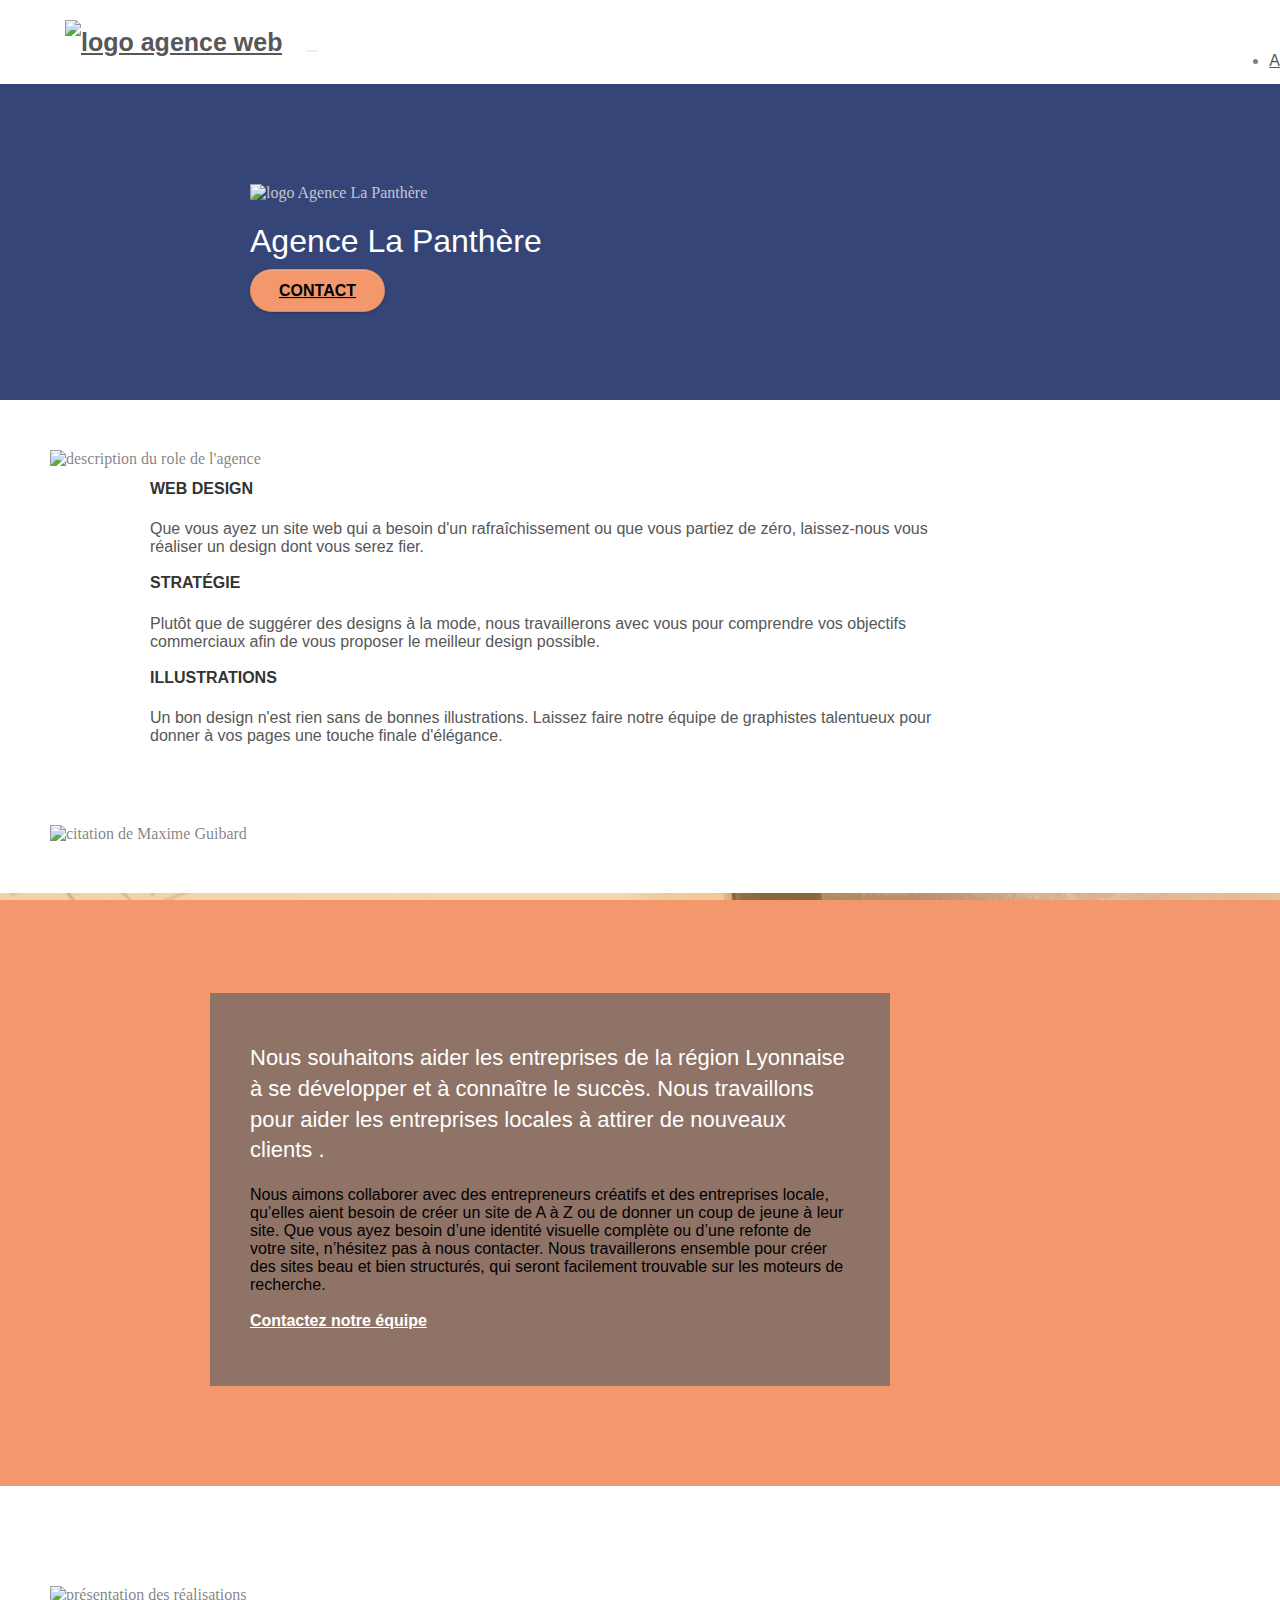
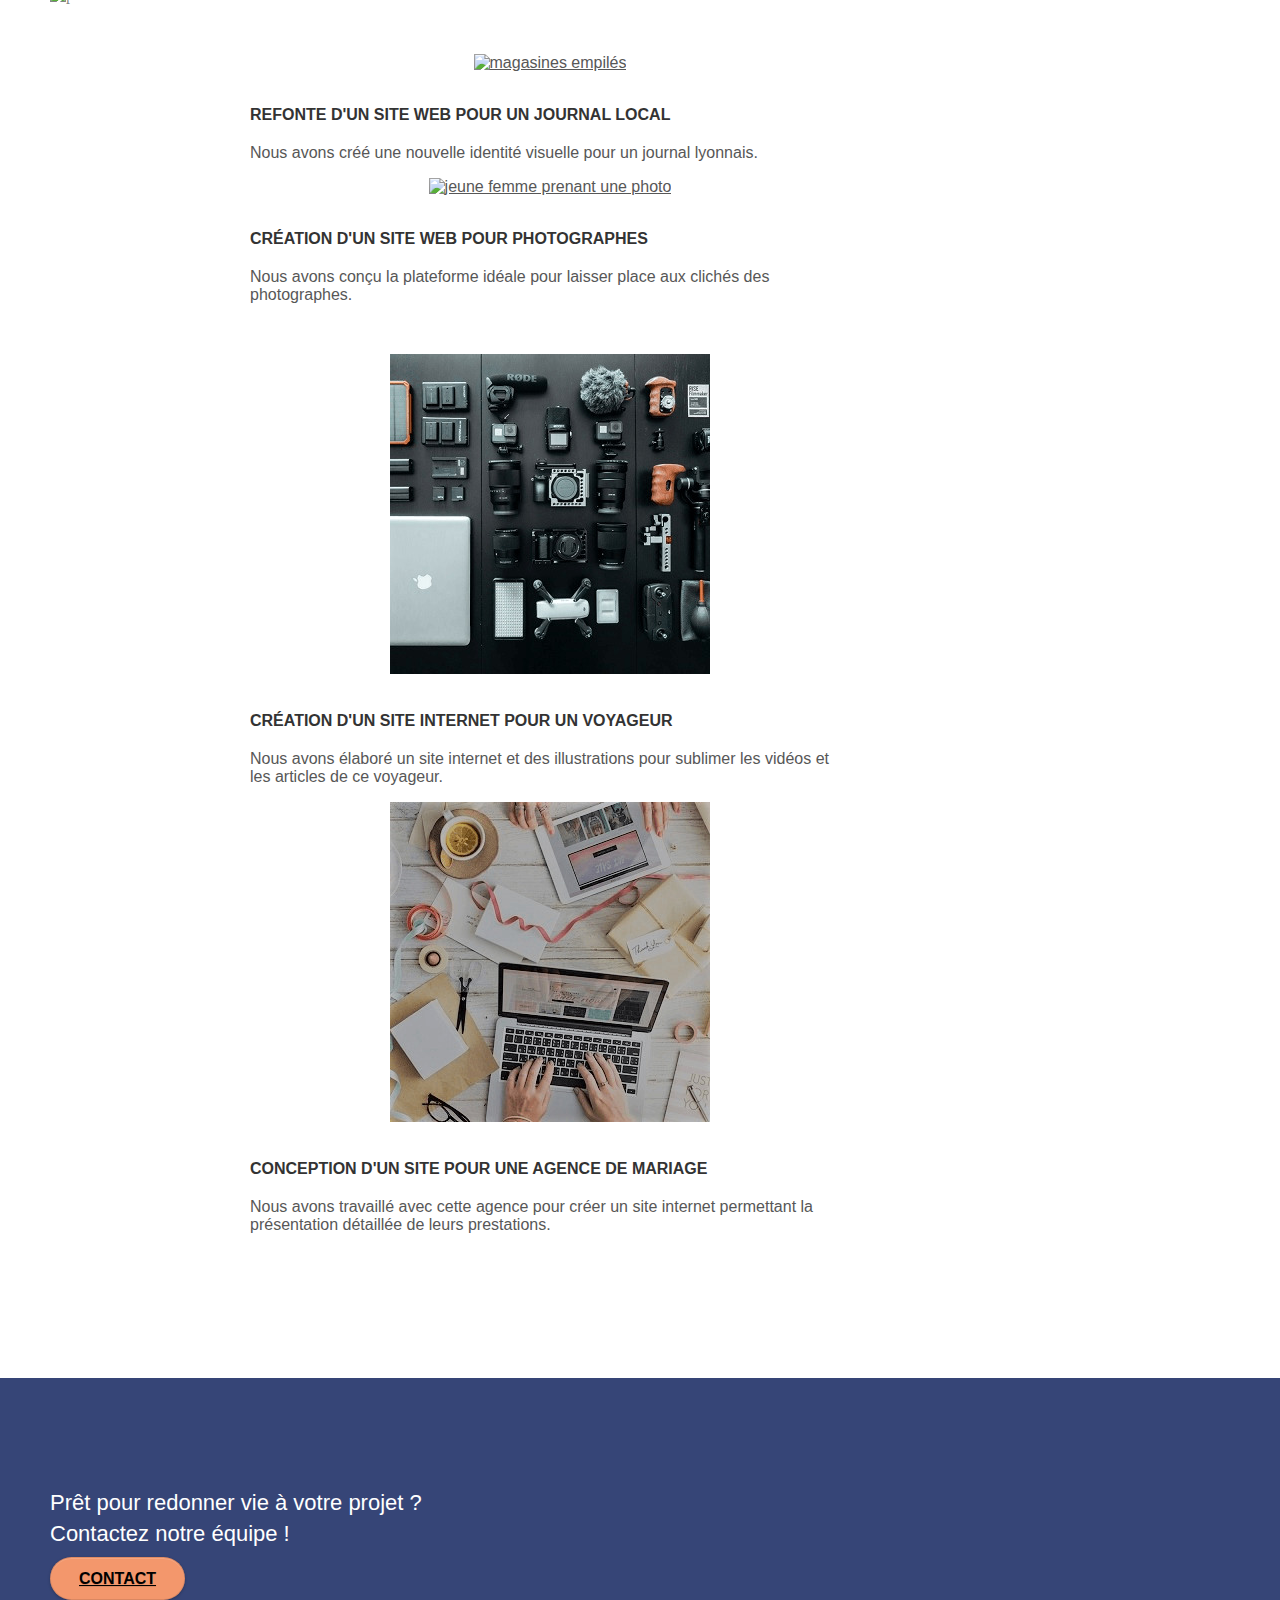
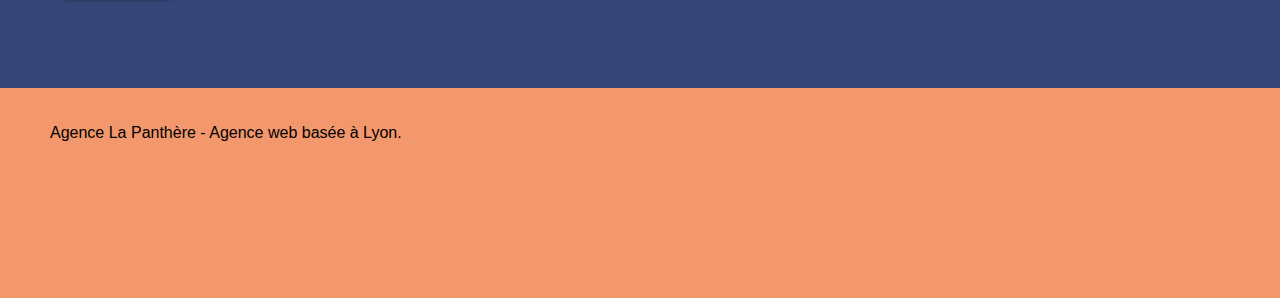
==== commit 9ba1f0bf: "font size and contrast" ====
--- a/index.html
+++ b/index.html
@@ -36,9 +36,7 @@
 				<div class="container bloc-sm">
 					<nav class="navbar row">
 						<div class="navbar-header">
-							<div class="keywords" style="color:#cccccc;font-size:1px;">Agence web à paris, stratégie web, web design, illustrations, design de site web, site web, web, internet, site internet, site</div>
-							<a class="navbar-brand" href="index.html"><img src="img/agence-la-panthere-monochrome.svg" alt="paris web design logo agence web meilleure agence" height="40"/></a>
-							<div class="keywords" style="color:#cccccc;font-size:1px;">Agence web à paris, stratégie web, web design, illustrations, design de site web, site web, web, internet, site internet, site</div>
+							<a class="navbar-brand" href="index.html"><img src="img/agence-la-panthere-monochrome.svg" alt="logo agence web" height="40"/></a>
 							<button id="nav-toggle" type="button" class="ui-navbar-toggle navbar-toggle" data-toggle="collapse" data-target=".navbar-1">
 								<span class="sr-only">Toggle navigation</span><span class="icon-bar"></span><span class="icon-bar"></span><span class="icon-bar"></span>
 							</button>
@@ -64,7 +62,7 @@
 				<div class="container bloc-lg">
 					<div class="row tight-width-whitespace">
 						<div class="col-sm-12">
-							<img src="img/logo.png" class="center-block image-resize-mode" width="100" alt="Agence La Panthère, agence web paris, création logo paris" />
+							<img src="img/logo.png" class="center-block image-resize-mode" width="100" alt="logo Agence La Panthère" />
 							<h1 class="text-center hero-bloc-text tc-white ">
 								Agence La Panthère
 							</h1>
@@ -82,7 +80,7 @@
 				<div class="container bloc-md">
 					<div class="row">
 						<div class="col-sm-12 text-center">
-							<img alt="agence web, agence web paris, web design paris, stratégie web" src="img/title.png" />
+							<img alt="description du role de l'agence" src="img/title.png" />
 						</div>
 					</div>
 					<div class="row voffset-lg med-width-whitespace">
@@ -90,9 +88,9 @@
 							<div class="text-center">
 								<span class="et-icon-browser sm-shadow icon-dark-slate-blue icons icon-lg"></span>
 							</div>
-							<h3 class="mg-md text-center">
+							<h2 class="mg-md text-center roles-title">
 								Web design
-							</h3>
+							</h2>
 							<p class="text-center ">
 								Que vous ayez un site web qui a besoin d'un rafraîchissement ou que vous partiez de zéro, laissez-nous vous réaliser un design dont vous serez fier.
 							</p>
@@ -101,9 +99,9 @@
 							<div class="text-center">
 								<span class="et-icon-presentation sm-shadow icon-dark-slate-blue icons icon-lg"></span>
 							</div>
-							<h3 class="mg-md text-center">
+							<h2 class="mg-md text-center roles-title">
 								Stratégie
-							</h3>
+							</h2>
 							<p class="text-center ">
 								Plutôt que de suggérer des designs à la mode, nous travaillerons avec vous pour comprendre vos objectifs commerciaux afin de vous proposer le meilleur design possible.<br>
 							</p>
@@ -112,9 +110,9 @@
 							<div class="text-center">
 								<span class="et-icon-edit sm-shadow icon-dark-slate-blue icons icon-lg"></span>
 							</div>
-							<h3 class="mg-md text-center">
+							<h2 class="mg-md text-center roles-title">
 								Illustrations
-							</h3>
+							</h2>
 							<p class="text-center ">
 								Un bon design n'est rien sans de bonnes illustrations. Laissez faire notre équipe de graphistes talentueux pour donner à vos pages une touche finale d'élégance.
 							</p>
@@ -122,7 +120,7 @@
 					</div>
 					<div class="row voffset-lg voffset">
 						<div class="col-xs-12 col-md-8 col-md-offset-2 text-center">
-							<img alt="agence web, agence web paris, web design paris, stratégie web" src="img/citation.png" />
+							<img alt="citation de Maxime Guibard" src="img/citation.png" />
 
 						</div>
 					</div>
@@ -152,12 +150,12 @@
 				<div class="container bloc-lg">
 					<div class="row">
 						<div class="col-sm-12 text-center">
-							<img alt="agence web, agence web paris, web design paris, stratégie web" src="img/title2.png" />
+							<img alt="présentation des réalisations" src="img/title2.png" />
 						</div>
 					</div>
 					<div class="row tight-width-whitespace portfolio-row">
 						<div class="col-sm-6">
-							<a href="#" data-lightbox="img/books.jpg" data-gallery-id="gallery-1" data-caption="Refonte d'un site web pour un journal local" data-frame="snapshot-lb"><img src="img/books.jpg" alt="paris web design logo agence web meilleure agence et refonte site web journal" class="img-responsive portfolio-thumb" /></a>
+							<a href="#" data-lightbox="img/books.jpg" data-gallery-id="gallery-1" data-caption="Refonte d'un site web pour un journal local" data-frame="snapshot-lb"><img src="img/books.jpg" alt="magasines empilés" class="img-responsive portfolio-thumb" /></a>
 							<h3 class="mg-md text-center">
 								Refonte d'un site web pour un journal local
 							</h3>
@@ -166,7 +164,7 @@
 							</p>
 						</div>
 						<div class="col-sm-6">
-							<a href="#" data-lightbox="img/photographe.jpg" data-gallery-id="gallery-1" data-caption="Création d'un site web pour photographes" data-frame="snapshot-lb"><img src="img/photographe.jpg" class="img-responsive portfolio-thumb" alt="paris web design logo agence web meilleure agence, Création d'un site web pour photographes" /></a>
+							<a href="#" data-lightbox="img/photographe.jpg" data-gallery-id="gallery-1" data-caption="Création d'un site web pour photographes" data-frame="snapshot-lb"><img src="img/photographe.jpg" class="img-responsive portfolio-thumb" alt="jeune femme prenant une photo" /></a>
 							<h3 class="mg-md text-center">
 								Création d'un site web pour photographes
 							</h3>
@@ -177,7 +175,7 @@
 					</div>
 					<div class="row tight-width-whitespace portfolio-row">
 						<div class="col-sm-6">
-							<a href="#" data-lightbox="img/objectif-photo.jpg" data-gallery-id="gallery-1" data-caption="Création d'un site internet pour un voyageur" data-frame="snapshot-lb"><img src="img/objectif-photo.jpg" class="img-responsive portfolio-thumb" alt="paris web design logo agence web meilleure agence, Création d'un site web pour voyageur"/></a>
+							<a href="#" data-lightbox="img/objectif-photo.jpg" data-gallery-id="gallery-1" data-caption="Création d'un site internet pour un voyageur" data-frame="snapshot-lb"><img src="img/objectif-photo.jpg" class="img-responsive portfolio-thumb" alt="matériel de phtographe"/></a>
 							<h3 class="mg-md text-center">
 								Création d'un site internet pour un voyageur
 							</h3>
@@ -186,7 +184,7 @@
 							</p>
 						</div>
 						<div class="col-sm-6">
-							<a href="#" data-lightbox="img/laptop.jpg" data-gallery-id="gallery-1" data-caption="Conception d'un site pour une agence de mariage" data-frame="snapshot-lb"><img src="img/laptop.jpg" class="img-responsive portfolio-thumb" alt="paris web design logo agence web meilleure agence, Création d'un site web pour agence de mariage" /></a>
+							<a href="#" data-lightbox="img/laptop.jpg" data-gallery-id="gallery-1" data-caption="Conception d'un site pour une agence de mariage" data-frame="snapshot-lb"><img src="img/laptop.jpg" class="img-responsive portfolio-thumb" alt="Préparation d'un mariage sur laptop" /></a>
 							<h3 class="mg-md text-center">
 								Conception d'un site pour une agence de mariage
 							</h3>
@@ -226,63 +224,23 @@
 							<div class="row row-no-gutters social">
 								<div class="col-sm-3">
 									<div class="text-center">
-										<a class="social" href="index.html"><span class="fa fa-twitter icon-md"></span></a>
-									</div>
-								</div>
-								<div class="col-sm-3">
-									<div class="text-center">
-										<a class="social" href="index.html"><span class="fa fa-facebook icon-md"></span></a>
-									</div>
-								</div>
-								<div class="col-sm-3">
-									<div class="text-center">
-										<a class="social" href="index.html"><span class="fa fa-dribbble icon-md"></span></a>
-									</div>
-								</div>
-								<div class="col-sm-3">
-									<div class="text-center">
-										<a class="social" href="index.html"><span class="fa fa-instagram icon-md"></span></a>
-									</div>
-								</div>
-								<div class="keywords" style="color:#F3976C;">Agence web à paris, stratégie web, web design, illustrations, design de site web, site web, web, internet, site internet, site</div>
-							</div>
-							<div class="row">
-								<div class="col-sm-4">
-									Partenaires
-										<ul>
-											<li><a href="voiture.com">voiture.com</a></li>
-											<li><a href="pizza.com">pizza.com</a></li>
-											<li><a href="matoiture.com">matoiture.com</a></li>
-											<li><a href="immobilierseo.com">immobilierseo.com</a></li>
-										</ul>		
-								</div>
-								<div class="col-sm-4">
-									Annuaires liste 1
-									<ul>
-										<li><a href="annuaireagence.com">annuaireagence.com</a></li>
-										<li><a href="annuaireseo.com">annuaireseo.com</a></li>
-										<li><a href="annuairemarketing.com">annuairemarketing.com</a></li>
-										<li><a href="123seoture.com">123seo.com</a></li>
-										<li><a href="123site.com">123site.com</a></li>
-										<li><a href="annuairewordpress.com">annuairewordpress.com</a></li>
-										<li><a href="listeagence.com">listeagence.com</a></li>
-										<li><a href="meilleuresagencesparis.com">meilleuresagencesparis.com</a></li>
-										<li><a href="listeseo.com">listeseo.com</a></li>
-									</ul>
-								</div>
-								<div class="col-sm-4">
-									Annuaires liste 2
-									<ul>
-										<li><a href="betterseo.com">betterseo.com</a></li>
-										<li><a href="ameliorerseo.com">ameliorerseo.com</a></li>
-										<li><a href="seojuicelien.com">seojuicelien.com</a></li>
-										<li><a href="meilleursliens.com">meilleursliens.com</a></li>
-										<li><a href="liensagogo.com">liensagogo.com</a></li>
-										<li><a href="backlink.com">backlink.com</a></li>
-										<li><a href="linkjuiceannuaire.com">linkjuiceannuaire.com</a></li>
-										<li><a href="remontersurgoogle.com">remontersurgoogle.com</a></li>
-										<li><a href="vraiseofiable.com">vraiseofiable.com</a></li>
-									</ul>
+										<a class="social" aria-label="twitter" href="index.html"><span class="fa fa-twitter icon-md black-icon"></span></a>
+									</div>
+								</div>
+								<div class="col-sm-3">
+									<div class="text-center">
+										<a class="social" aria-label="facebook" href="index.html"><span class="fa fa-facebook icon-md black-icon"></span></a>
+									</div>
+								</div>
+								<div class="col-sm-3">
+									<div class="text-center">
+										<a class="social" aria-label="dribble" href="index.html"><span class="fa fa-dribbble icon-md black-icon"></span></a>
+									</div>
+								</div>
+								<div class="col-sm-3">
+									<div class="text-center">
+										<a class="social" aria-label="instagram" href="index.html"><span class="fa fa-instagram icon-md black-icon"></span></a>
+									</div>
 								</div>
 							</div>
 						</div>
--- a/style.css
+++ b/style.css
@@ -5,8 +5,18 @@
     overflow-x: hidden;
     -webkit-font-smoothing: antialiased;
     -moz-osx-font-smoothing: grayscale;
-}
-
+    font-size: 16px;
+}
+
+/* styles changed for accessibility --- beginning */
+.roles-title
+{
+    font-size: 16px;
+    text-transform: uppercase;
+    font-weight: 700;
+    color: #333333!important;
+}
+/* styles changed for accessibility --- end */
 a,
 button {
     transition: all .3s ease-in-out;
@@ -677,7 +687,7 @@
 }
 
 p {
-    font-size: 11px;
+    font-size: 16px;
 }
 
 .tight-width-whitespace {
@@ -704,13 +714,17 @@
     margin: auto auto auto auto;
 }
 
+.black-icon {
+    color: black !important;
+}
+
 h2 {
     font-size: 22px;
     line-height: 1.4em;
 }
 
 h3 {
-    font-size: 15px;
+    font-size: 16px;
     text-transform: uppercase;
     font-weight: 700;
     color: #333333!important;
@@ -736,7 +750,7 @@
 }
 
 .white {
-    color: #FFFFFF!important;
+    color: black!important;
 }
 
 .portfolio-thumb {
@@ -753,7 +767,7 @@
 }
 
 .black-background {
-    background-color: rgba(165, 147, 99, 0.7);
+    background-color: rgba(100, 100, 100, 0.7);
     padding: 40px 40px 40px 40px;
 }
 
@@ -775,12 +789,12 @@
 }
 
 .tc-white {
-    color: #F3976C!important;
+    color: white!important;
 }
 
 .btn-atomic-tangerine {
     background: #F3976C;
-    color: #FFFFFF!important;
+    color: black!important;
 }
 
 .btn-atomic-tangerine:hover {
@@ -1021,6 +1035,10 @@
         width: 180px;
         height: 320px;
     }
+
+    .text-center img {
+        width: 100%;
+    }
 }
 
 @media (max-width: 400px) {
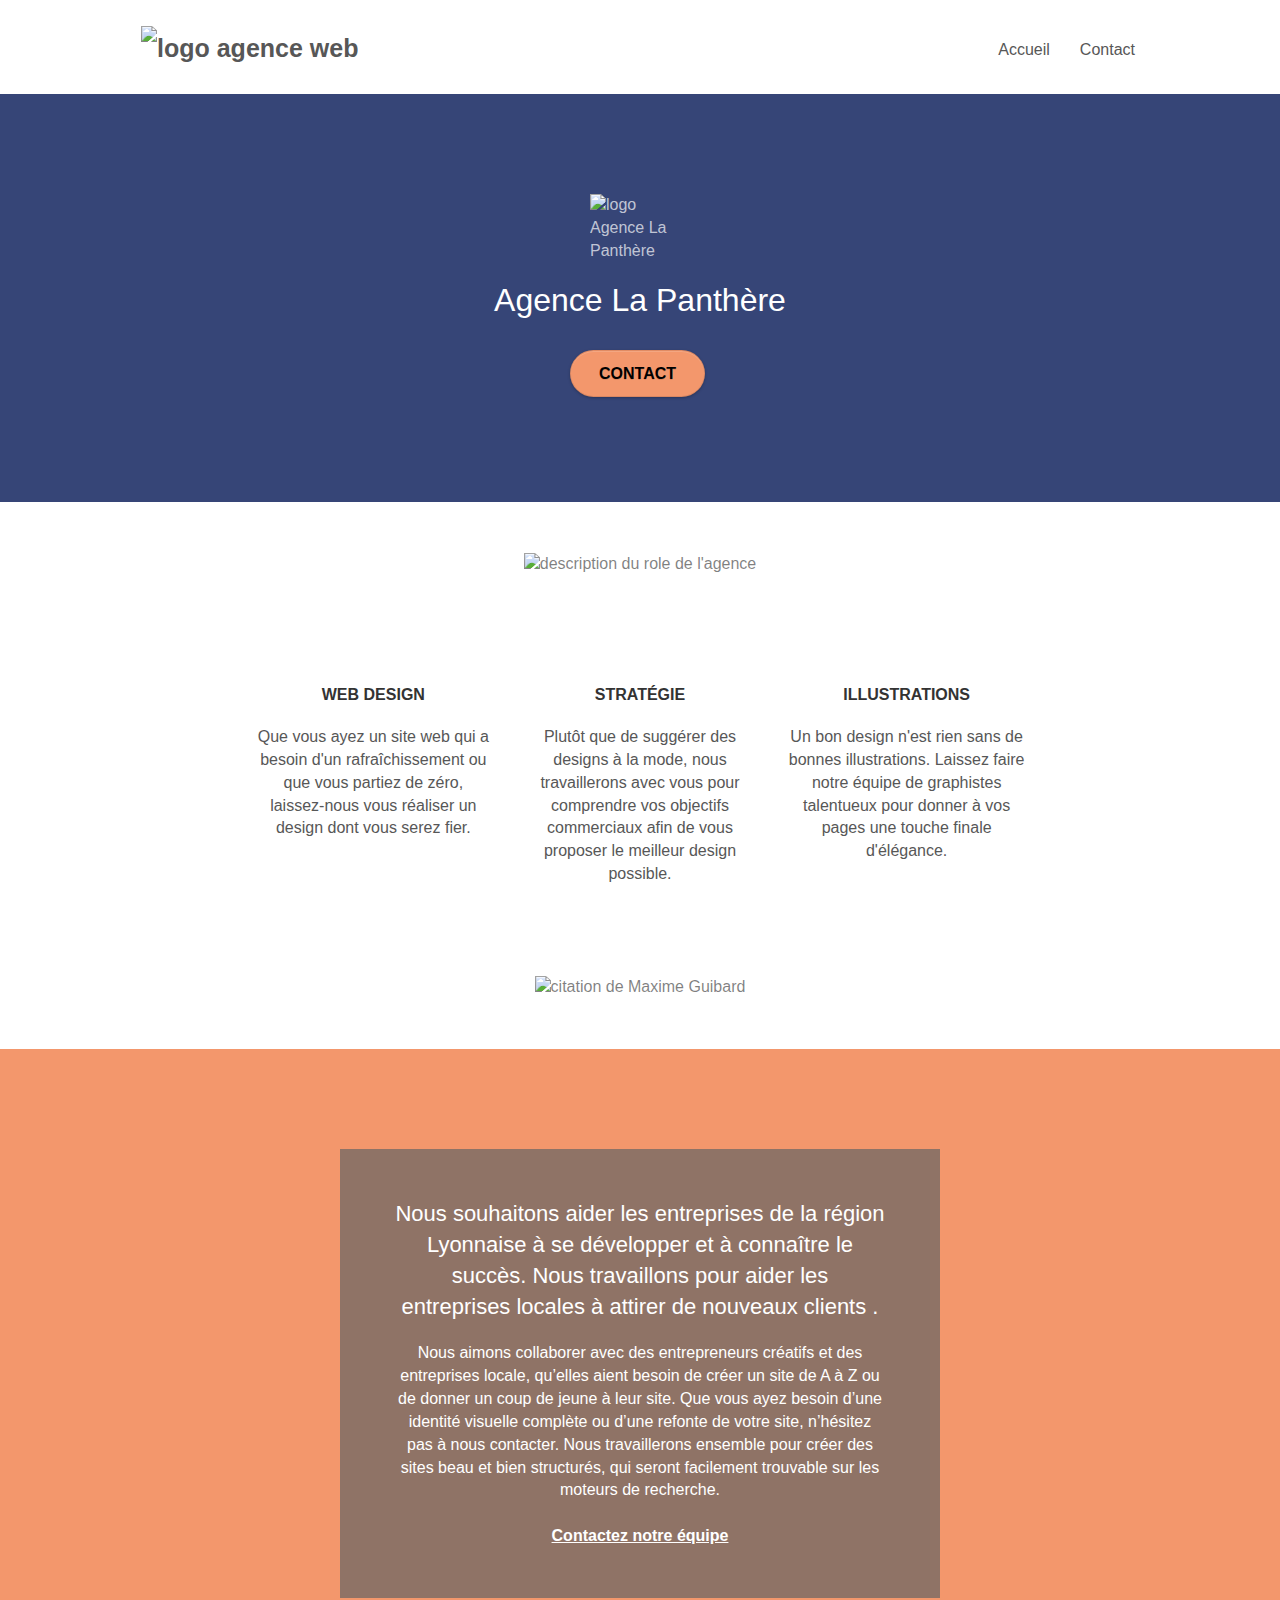
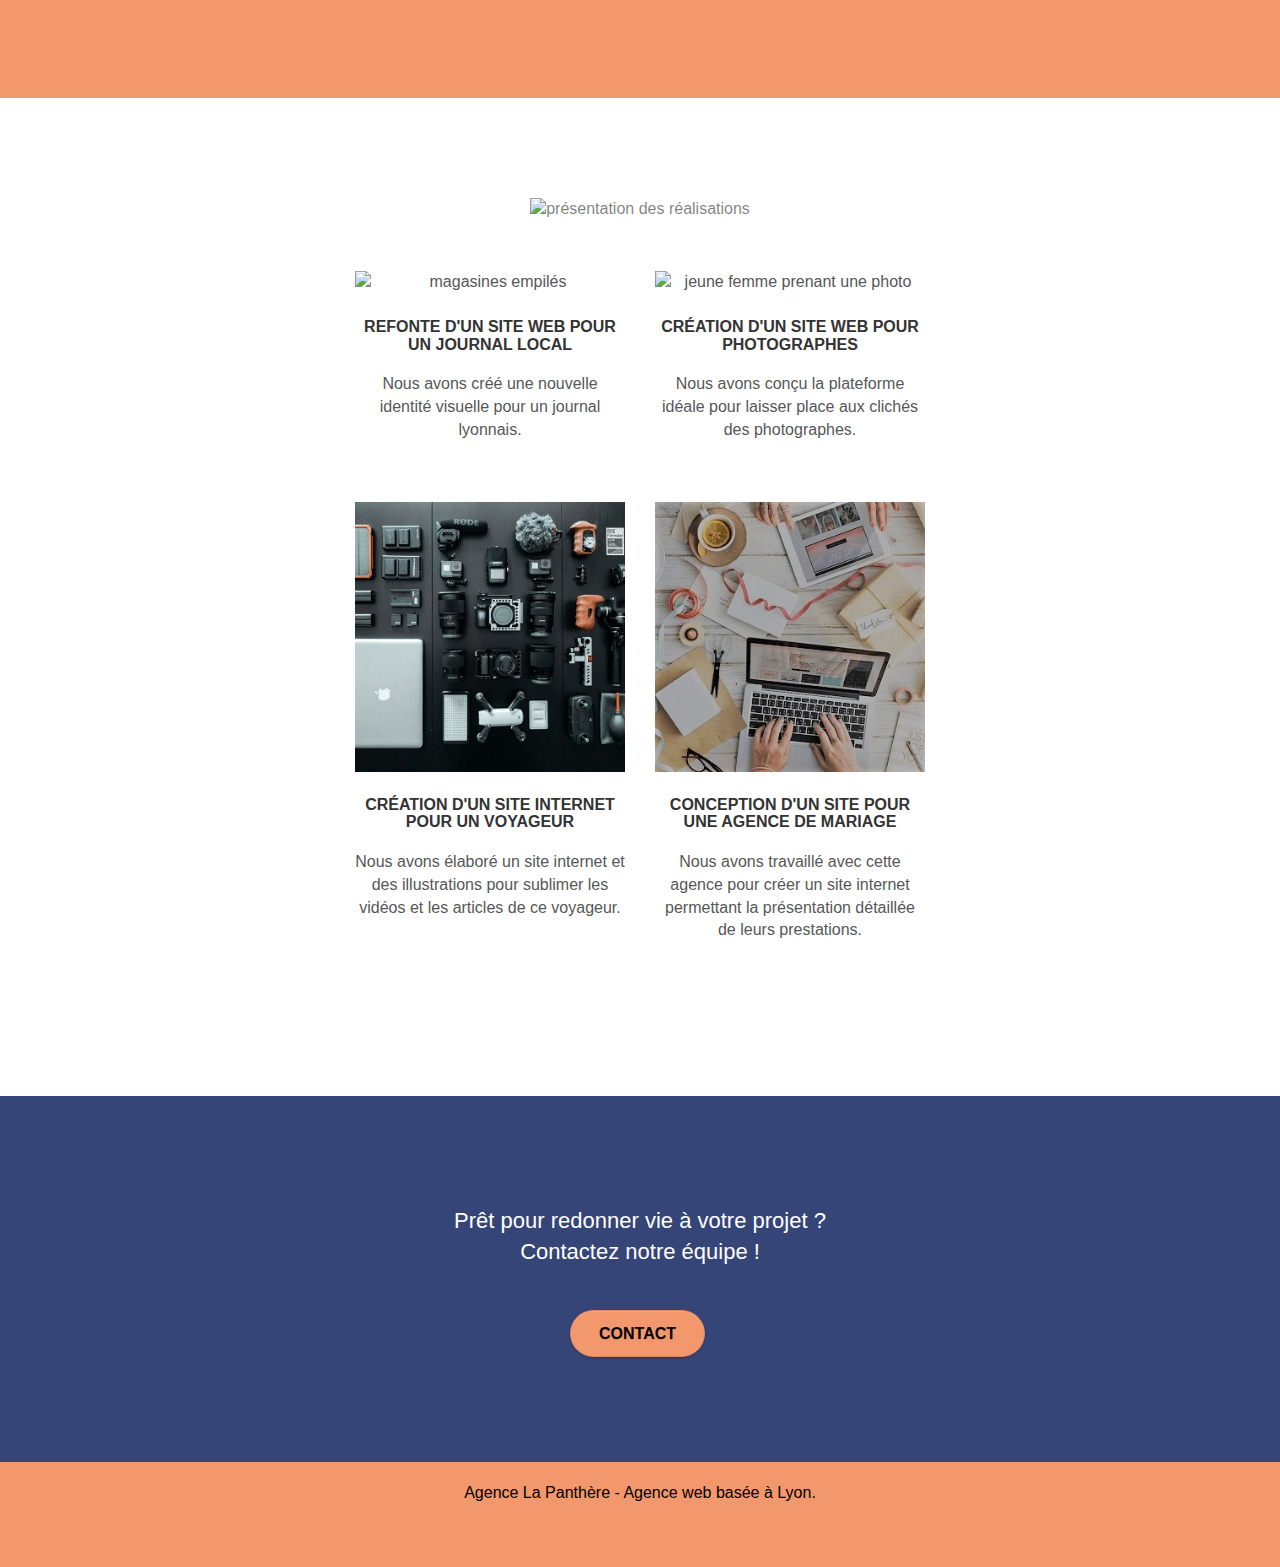
==== commit 542cb52a: "fix text-color" ====
--- a/index.html
+++ b/index.html
@@ -2,7 +2,7 @@
 <html lang="fr">
 <head>
     <meta charset="utf-8">
-    <meta name="keywords" content="seo, google, site web, site internet, agence design lyon, agence design, agence design,agence design,agence design,agence design,agence design,agence design,agence design,agence design">
+    <meta name="keywords" content="seo, google, site web, site internet, agence design lyon">
     <meta name="description" content="agence de web design basée à Lyon">
     <meta name="viewport" content="width=device-width, initial-scale=1.0, viewport-fit=cover">
     <link rel="shortcut icon" type="image/png" href="favicon.jpg">
@@ -11,15 +11,8 @@
 	<link rel="stylesheet" type="text/css" href="style.css">
 	<link rel="stylesheet" type="text/css" href="./css/font-awesome.css">
 	<link rel="stylesheet" type="text/css" href="./css/et-line.css">
-	
-    
-	<script src="./js/jquery-2.1.0.js"></script>
-	<script src="./js/bootstrap.js"></script>
-	<script src="./js/blocs.js"></script>
-	<script src="./js/jquery.touchSwipe.js" defer></script>
-	<script src="./js/gmaps.js"></script>
-
-    <title>Accueil</title>
+
+    <title>Accueil du site de la Panthère</title>
 
     
 <!-- Analytics -->
@@ -136,7 +129,7 @@
 							<h2 class="mg-md text-center tc-white">
 								Nous souhaitons aider les entreprises de la région Lyonnaise à se développer et à connaître le succès. Nous travaillons pour aider les entreprises locales à attirer de nouveaux clients .<br>
 							</h2>
-							<p class="text-center white">
+							<p class="text-center white" id="white-p">
 								Nous aimons collaborer avec des entrepreneurs créatifs et des entreprises locale, qu’elles aient besoin de créer un site de A à Z ou de donner un coup de jeune à leur site. Que vous ayez besoin d’une identité visuelle complète ou d’une refonte de votre site, n’hésitez pas à nous contacter. Nous travaillerons ensemble pour créer des sites beau et bien structurés, qui seront facilement trouvable sur les moteurs de recherche. <br><br><a class="ltc-white bold-link" href="page2.html">Contactez notre équipe</a><br>
 							</p>
 						</div>
@@ -254,4 +247,9 @@
     
 
 </body>
+<script src="./js/jquery-2.1.0.js"></script>
+<script src="./js/bootstrap.js"></script>
+<script src="./js/blocs.js"></script>
+<script src="./js/jquery.touchSwipe.js" defer></script>
+<script src="./js/gmaps.js"></script>
 </html>
--- a/style.css
+++ b/style.css
@@ -753,6 +753,10 @@
     color: black!important;
 }
 
+#white-p {
+    color: white!important;
+}
+
 .portfolio-thumb {
     margin-bottom: 24px;
 }
--- a/css/et-line.css
+++ b/css/et-line.css
@@ -0,0 +1 @@
+@font-face{font-family:et-line;src:url(../fonts/et-line.eot);src:url(../fonts/et-line.eot?#iefix) format('embedded-opentype'),url(../fonts/et-line.woff) format('woff'),url(../fonts/et-line.ttf) format('truetype'),url(../fonts/et-line.svg#et-line) format('svg');font-weight:400;font-style:normal}.et-icon-adjustments,.et-icon-alarmclock,.et-icon-anchor,.et-icon-aperture,.et-icon-attachment,.et-icon-bargraph,.et-icon-basket,.et-icon-beaker,.et-icon-bike,.et-icon-book-open,.et-icon-briefcase,.et-icon-browser,.et-icon-calendar,.et-icon-camera,.et-icon-caution,.et-icon-chat,.et-icon-circle-compass,.et-icon-clipboard,.et-icon-clock,.et-icon-cloud,.et-icon-compass,.et-icon-desktop,.et-icon-dial,.et-icon-document,.et-icon-documents,.et-icon-download,.et-icon-dribbble,.et-icon-edit,.et-icon-envelope,.et-icon-expand,.et-icon-facebook,.et-icon-flag,.et-icon-focus,.et-icon-gears,.et-icon-genius,.et-icon-gift,.et-icon-global,.et-icon-globe,.et-icon-googleplus,.et-icon-grid,.et-icon-happy,.et-icon-hazardous,.et-icon-heart,.et-icon-hotairballoon,.et-icon-hourglass,.et-icon-key,.et-icon-laptop,.et-icon-layers,.et-icon-lifesaver,.et-icon-lightbulb,.et-icon-linegraph,.et-icon-linkedin,.et-icon-lock,.et-icon-magnifying-glass,.et-icon-map,.et-icon-map-pin,.et-icon-megaphone,.et-icon-mic,.et-icon-mobile,.et-icon-newspaper,.et-icon-notebook,.et-icon-paintbrush,.et-icon-paperclip,.et-icon-pencil,.et-icon-phone,.et-icon-picture,.et-icon-pictures,.et-icon-piechart,.et-icon-presentation,.et-icon-pricetags,.et-icon-printer,.et-icon-profile-female,.et-icon-profile-male,.et-icon-puzzle,.et-icon-quote,.et-icon-recycle,.et-icon-refresh,.et-icon-ribbon,.et-icon-rss,.et-icon-sad,.et-icon-scissors,.et-icon-scope,.et-icon-search,.et-icon-shield,.et-icon-speedometer,.et-icon-strategy,.et-icon-streetsign,.et-icon-tablet,.et-icon-target,.et-icon-telescope,.et-icon-toolbox,.et-icon-tools,.et-icon-tools-2,.et-icon-trophy,.et-icon-tumblr,.et-icon-twitter,.et-icon-upload,.et-icon-video,.et-icon-wallet,.et-icon-wine{font-family:et-line;speak:none;font-style:normal;font-weight:400;font-variant:normal;text-transform:none;line-height:1;-webkit-font-smoothing:antialiased;-moz-osx-font-smoothing:grayscale;display:inline-block}.et-icon-mobile:before{content:"\e000"}.et-icon-laptop:before{content:"\e001"}.et-icon-desktop:before{content:"\e002"}.et-icon-tablet:before{content:"\e003"}.et-icon-phone:before{content:"\e004"}.et-icon-document:before{content:"\e005"}.et-icon-documents:before{content:"\e006"}.et-icon-search:before{content:"\e007"}.et-icon-clipboard:before{content:"\e008"}.et-icon-newspaper:before{content:"\e009"}.et-icon-notebook:before{content:"\e00a"}.et-icon-book-open:before{content:"\e00b"}.et-icon-browser:before{content:"\e00c"}.et-icon-calendar:before{content:"\e00d"}.et-icon-presentation:before{content:"\e00e"}.et-icon-picture:before{content:"\e00f"}.et-icon-pictures:before{content:"\e010"}.et-icon-video:before{content:"\e011"}.et-icon-camera:before{content:"\e012"}.et-icon-printer:before{content:"\e013"}.et-icon-toolbox:before{content:"\e014"}.et-icon-briefcase:before{content:"\e015"}.et-icon-wallet:before{content:"\e016"}.et-icon-gift:before{content:"\e017"}.et-icon-bargraph:before{content:"\e018"}.et-icon-grid:before{content:"\e019"}.et-icon-expand:before{content:"\e01a"}.et-icon-focus:before{content:"\e01b"}.et-icon-edit:before{content:"\e01c"}.et-icon-adjustments:before{content:"\e01d"}.et-icon-ribbon:before{content:"\e01e"}.et-icon-hourglass:before{content:"\e01f"}.et-icon-lock:before{content:"\e020"}.et-icon-megaphone:before{content:"\e021"}.et-icon-shield:before{content:"\e022"}.et-icon-trophy:before{content:"\e023"}.et-icon-flag:before{content:"\e024"}.et-icon-map:before{content:"\e025"}.et-icon-puzzle:before{content:"\e026"}.et-icon-basket:before{content:"\e027"}.et-icon-envelope:before{content:"\e028"}.et-icon-streetsign:before{content:"\e029"}.et-icon-telescope:before{content:"\e02a"}.et-icon-gears:before{content:"\e02b"}.et-icon-key:before{content:"\e02c"}.et-icon-paperclip:before{content:"\e02d"}.et-icon-attachment:before{content:"\e02e"}.et-icon-pricetags:before{content:"\e02f"}.et-icon-lightbulb:before{content:"\e030"}.et-icon-layers:before{content:"\e031"}.et-icon-pencil:before{content:"\e032"}.et-icon-tools:before{content:"\e033"}.et-icon-tools-2:before{content:"\e034"}.et-icon-scissors:before{content:"\e035"}.et-icon-paintbrush:before{content:"\e036"}.et-icon-magnifying-glass:before{content:"\e037"}.et-icon-circle-compass:before{content:"\e038"}.et-icon-linegraph:before{content:"\e039"}.et-icon-mic:before{content:"\e03a"}.et-icon-strategy:before{content:"\e03b"}.et-icon-beaker:before{content:"\e03c"}.et-icon-caution:before{content:"\e03d"}.et-icon-recycle:before{content:"\e03e"}.et-icon-anchor:before{content:"\e03f"}.et-icon-profile-male:before{content:"\e040"}.et-icon-profile-female:before{content:"\e041"}.et-icon-bike:before{content:"\e042"}.et-icon-wine:before{content:"\e043"}.et-icon-hotairballoon:before{content:"\e044"}.et-icon-globe:before{content:"\e045"}.et-icon-genius:before{content:"\e046"}.et-icon-map-pin:before{content:"\e047"}.et-icon-dial:before{content:"\e048"}.et-icon-chat:before{content:"\e049"}.et-icon-heart:before{content:"\e04a"}.et-icon-cloud:before{content:"\e04b"}.et-icon-upload:before{content:"\e04c"}.et-icon-download:before{content:"\e04d"}.et-icon-target:before{content:"\e04e"}.et-icon-hazardous:before{content:"\e04f"}.et-icon-piechart:before{content:"\e050"}.et-icon-speedometer:before{content:"\e051"}.et-icon-global:before{content:"\e052"}.et-icon-compass:before{content:"\e053"}.et-icon-lifesaver:before{content:"\e054"}.et-icon-clock:before{content:"\e055"}.et-icon-aperture:before{content:"\e056"}.et-icon-quote:before{content:"\e057"}.et-icon-scope:before{content:"\e058"}.et-icon-alarmclock:before{content:"\e059"}.et-icon-refresh:before{content:"\e05a"}.et-icon-happy:before{content:"\e05b"}.et-icon-sad:before{content:"\e05c"}.et-icon-facebook:before{content:"\e05d"}.et-icon-twitter:before{content:"\e05e"}.et-icon-googleplus:before{content:"\e05f"}.et-icon-rss:before{content:"\e060"}.et-icon-tumblr:before{content:"\e061"}.et-icon-linkedin:before{content:"\e062"}.et-icon-dribbble:before{content:"\e063"}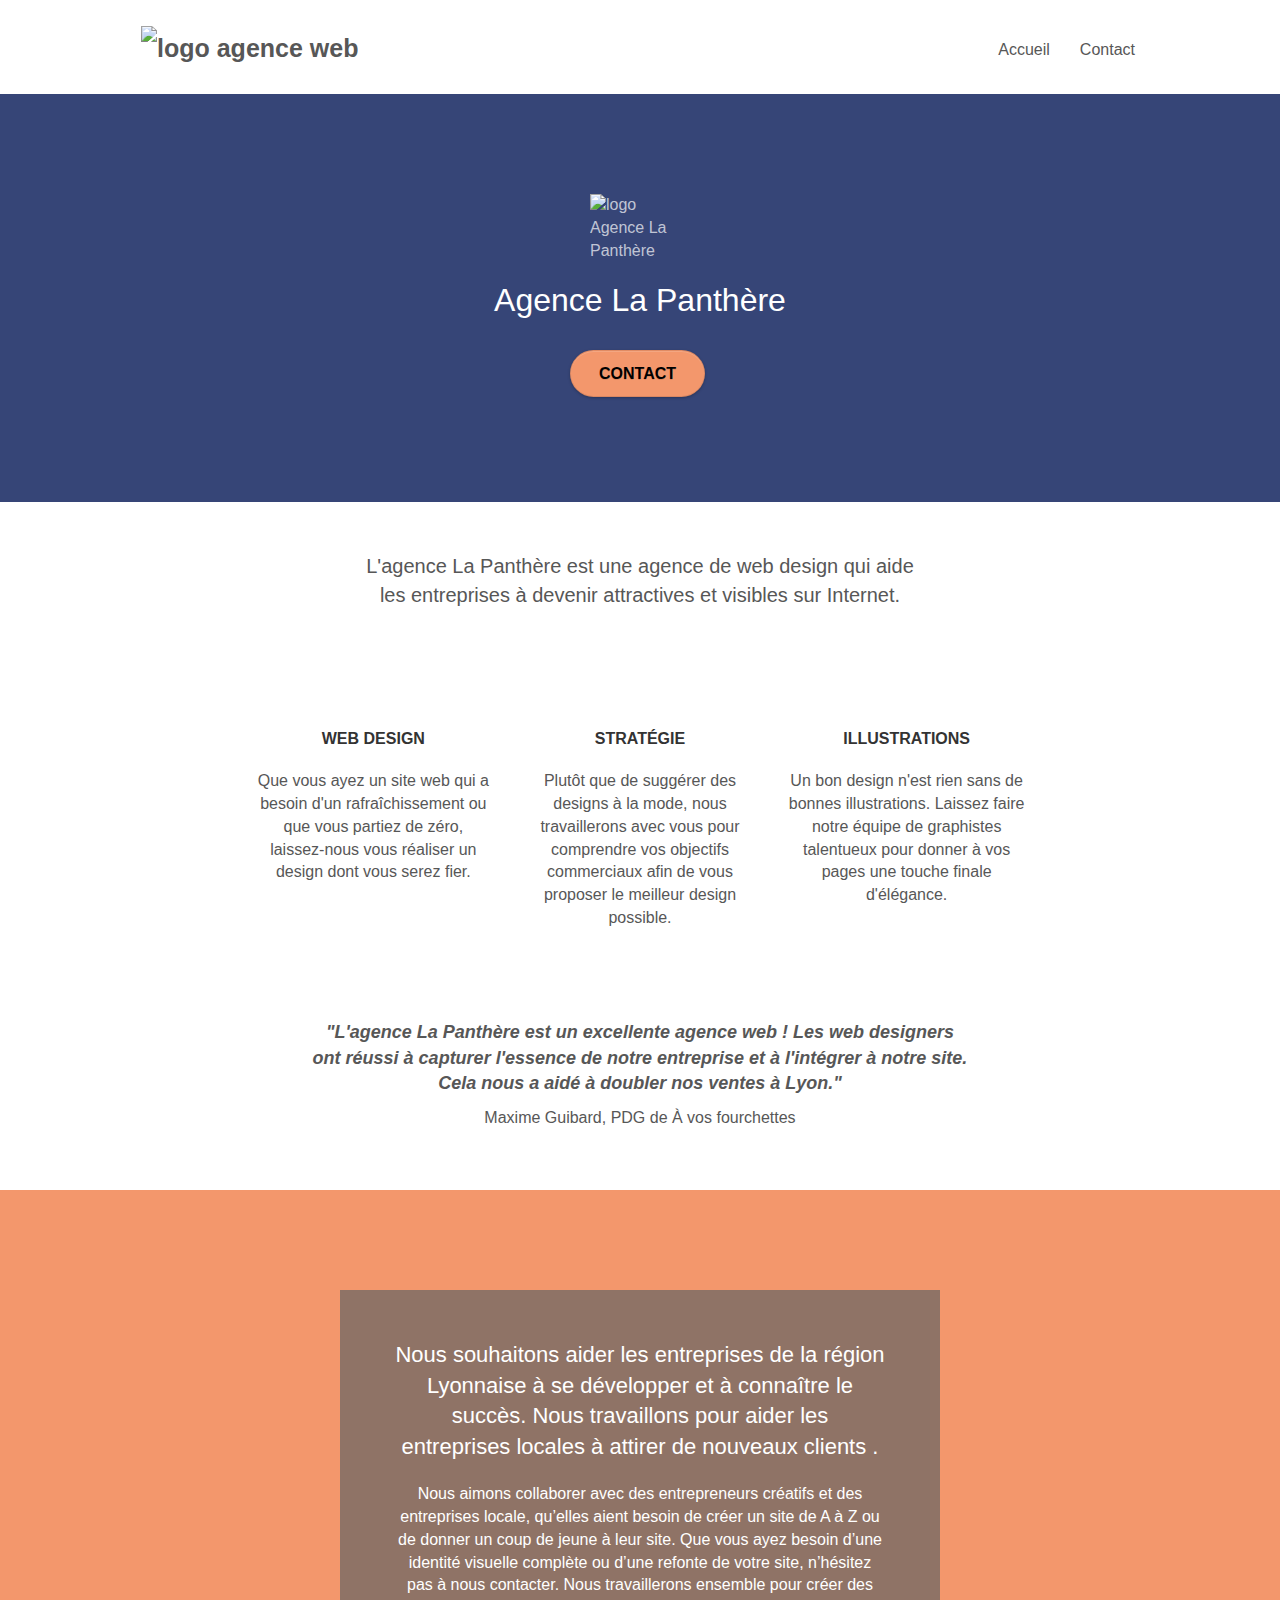
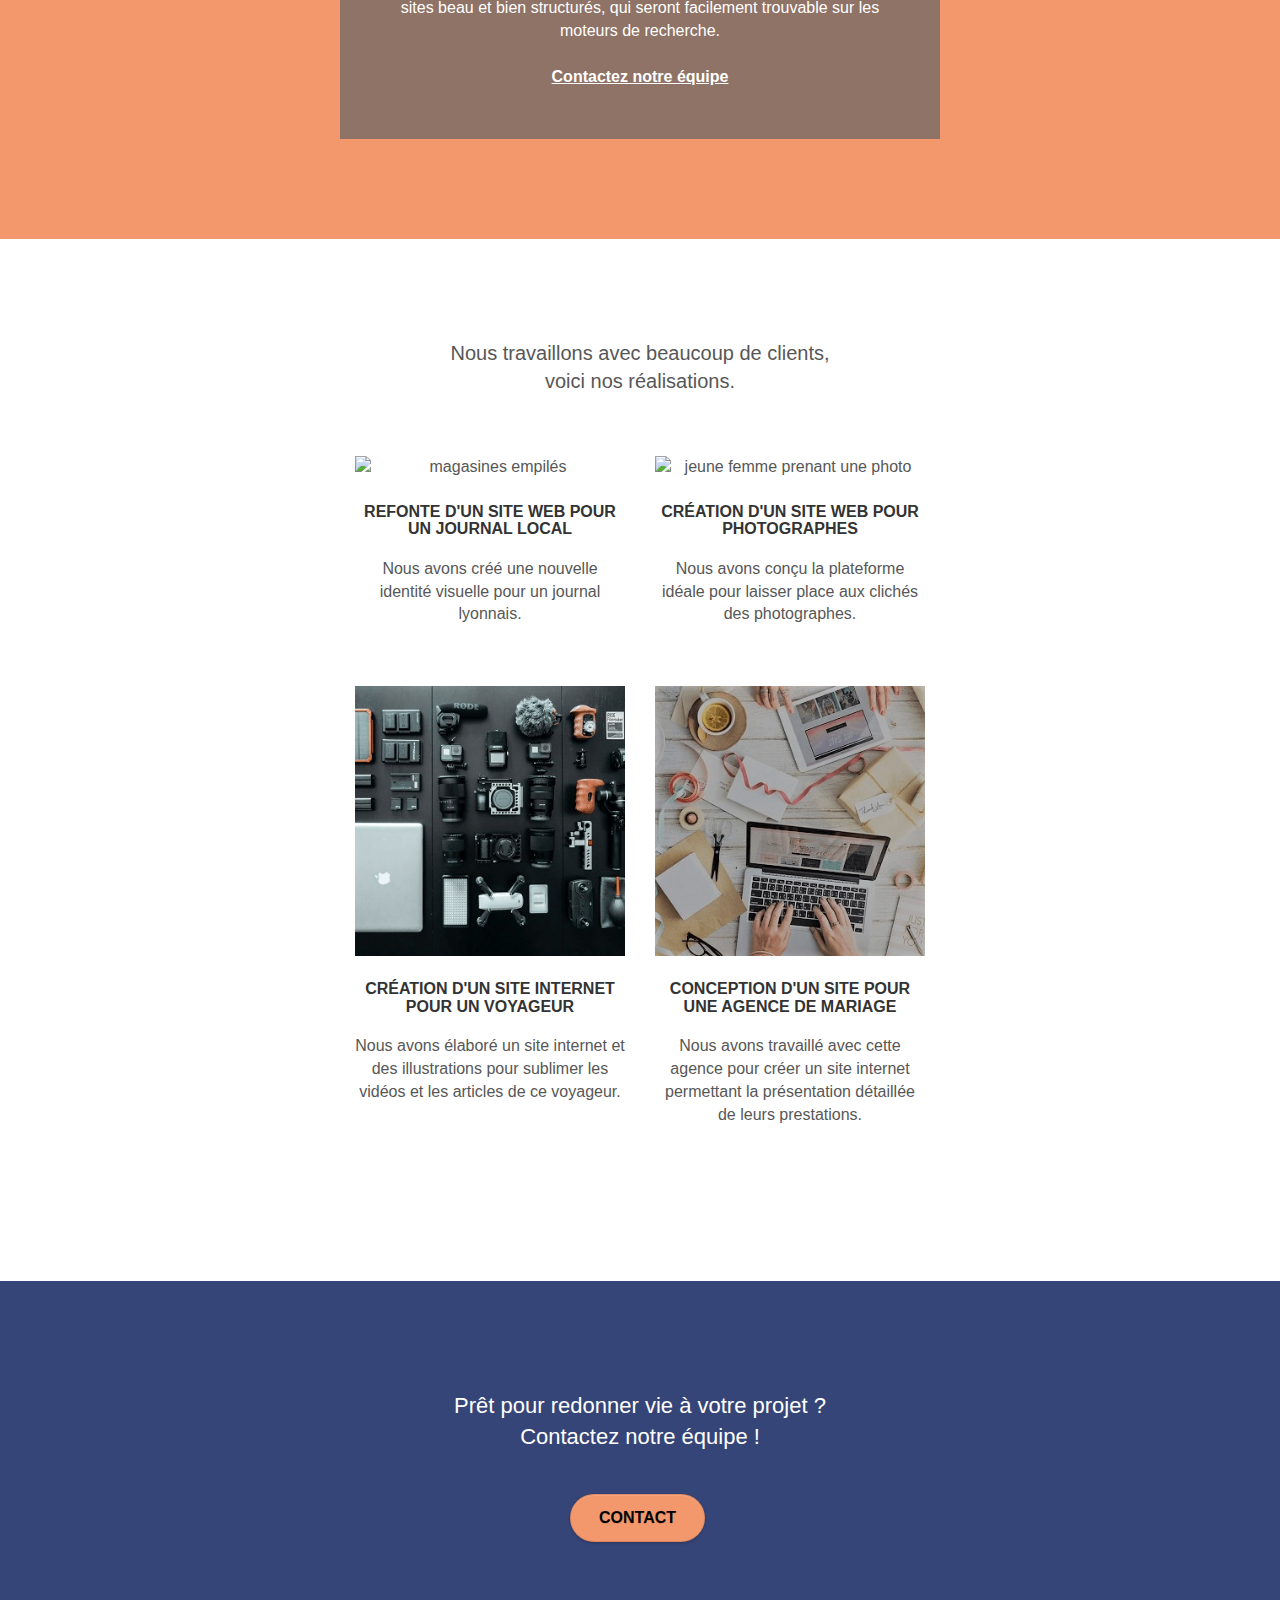
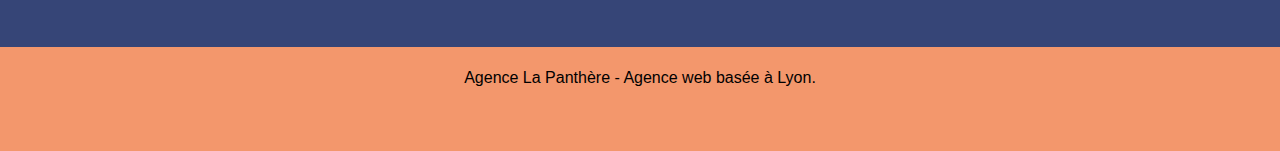
==== commit 1a1926df: "replace img files by text" ====
--- a/index.html
+++ b/index.html
@@ -1,255 +1,254 @@
 <!doctype html>
 <html lang="fr">
-<head>
-    <meta charset="utf-8">
-    <meta name="keywords" content="seo, google, site web, site internet, agence design lyon">
-    <meta name="description" content="agence de web design basée à Lyon">
-    <meta name="viewport" content="width=device-width, initial-scale=1.0, viewport-fit=cover">
-    <link rel="shortcut icon" type="image/png" href="favicon.jpg">
-    
-	<link rel="stylesheet" type="text/css" href="./css/bootstrap.css"> 
-	<link rel="stylesheet" type="text/css" href="style.css">
-	<link rel="stylesheet" type="text/css" href="./css/font-awesome.css">
-	<link rel="stylesheet" type="text/css" href="./css/et-line.css">
-
-    <title>Accueil du site de la Panthère</title>
-
-    
-<!-- Analytics -->
- 
-<!-- Analytics END -->
-    
-</head>
-<body>
-	<!-- Principal conteneur -->
-	<div class="page-container">
-		<header>
-			<!-- bloc-0 -->
-			<div class="bloc bgc-white l-bloc " id="bloc-0">
-				<div class="container bloc-sm">
-					<nav class="navbar row">
-						<div class="navbar-header">
-							<a class="navbar-brand" href="index.html"><img src="img/agence-la-panthere-monochrome.svg" alt="logo agence web" height="40"/></a>
-							<button id="nav-toggle" type="button" class="ui-navbar-toggle navbar-toggle" data-toggle="collapse" data-target=".navbar-1">
-								<span class="sr-only">Toggle navigation</span><span class="icon-bar"></span><span class="icon-bar"></span><span class="icon-bar"></span>
-							</button>
-						</div>
-						<div class="collapse navbar-collapse navbar-1 special-dropdown-nav">
-							<ul class="site-navigation nav navbar-nav">
-								<li>
-									<a href="index.html">Accueil</a>
-								</li>
-								<li>
-									<a href="page2.html">Contact</a>
-								</li>
-							</ul>
-						</div>
-					</nav>
-				</div>
-			</div>
-			<!-- bloc-0 END -->
-		</header>
-		<main>
-			<!-- bloc-1-presentation -->
-			<div class="bloc bgc-dark-slate-blue bg-banniere d-bloc bg-t-edge bloc-bg-texture texture-paper b-parallax" id="bloc-1-hero">
-				<div class="container bloc-lg">
-					<div class="row tight-width-whitespace">
-						<div class="col-sm-12">
-							<img src="img/logo.png" class="center-block image-resize-mode" width="100" alt="logo Agence La Panthère" />
-							<h1 class="text-center hero-bloc-text tc-white ">
-								Agence La Panthère
-							</h1>
-							<div class="text-center">
-								<a href="page2.html" class="btn btn-lg btn-clean btn-rd cta-hero btn-atomic-tangerine" id="cta-hero">Contact</a>
-							</div>
-						</div>
-					</div>
-				</div>
-			</div>
-			<!-- bloc-1-presentation END -->
-
-			<!-- bloc-2-services -->
-			<div class="bloc bgc-white l-bloc" id="bloc-2-services">
-				<div class="container bloc-md">
-					<div class="row">
-						<div class="col-sm-12 text-center">
-							<img alt="description du role de l'agence" src="img/title.png" />
-						</div>
-					</div>
-					<div class="row voffset-lg med-width-whitespace">
-						<div class="col-sm-4">
-							<div class="text-center">
-								<span class="et-icon-browser sm-shadow icon-dark-slate-blue icons icon-lg"></span>
-							</div>
-							<h2 class="mg-md text-center roles-title">
-								Web design
+	<head>
+		<meta charset="utf-8">
+		<meta name="keywords" content="seo, google, site web, site internet, agence design lyon">
+		<meta name="description" content="agence de web design basée à Lyon">
+		<meta name="viewport" content="width=device-width, initial-scale=1.0, viewport-fit=cover">
+		<link rel="shortcut icon" type="image/png" href="favicon.jpg">
+		
+		<link rel="stylesheet" type="text/css" href="./css/bootstrap.css"> 
+		<link rel="stylesheet" type="text/css" href="style.css">
+		<link rel="stylesheet" type="text/css" href="./css/font-awesome.css">
+		<link rel="stylesheet" type="text/css" href="./css/et-line.css">
+
+		<title>Accueil - La Panthère</title>
+
+		<script src="./js/jquery-2.1.0.js"></script>
+		<script src="./js/bootstrap.js"></script>
+		<script src="./js/blocs.js"></script>
+		<script src="./js/jquery.touchSwipe.js" defer></script>
+		<script src="./js/gmaps.js"></script>
+
+		
+	<!-- Analytics -->
+	
+	<!-- Analytics END -->
+		
+	</head>
+	<body>
+		<!-- Principal conteneur -->
+		<div class="page-container">
+			<header>
+				<!-- bloc-0 -->
+				<div class="bloc bgc-white l-bloc " id="bloc-0">
+					<div class="container bloc-sm">
+						<nav class="navbar row">
+							<div class="navbar-header">
+								<a class="navbar-brand" href="index.html"><img src="img/agence-la-panthere-monochrome.svg" alt="logo agence web" height="40"/></a>
+								<button id="nav-toggle" type="button" class="ui-navbar-toggle navbar-toggle" data-toggle="collapse" data-target=".navbar-1">
+									<span class="sr-only">Toggle navigation</span><span class="icon-bar"></span><span class="icon-bar"></span><span class="icon-bar"></span>
+								</button>
+							</div>
+							<div class="collapse navbar-collapse navbar-1 special-dropdown-nav">
+								<ul class="site-navigation nav navbar-nav">
+									<li>
+										<a href="index.html">Accueil</a>
+									</li>
+									<li>
+										<a href="page2.html">Contact</a>
+									</li>
+								</ul>
+							</div>
+						</nav>
+					</div>
+				</div>
+				<!-- bloc-0 END -->
+			</header>
+			<main>
+				<!-- bloc-1-presentation -->
+				<div class="bloc bgc-dark-slate-blue bg-banniere d-bloc bg-t-edge bloc-bg-texture texture-paper b-parallax" id="bloc-1-hero">
+					<div class="container bloc-lg">
+						<div class="row tight-width-whitespace">
+							<div class="col-sm-12">
+								<img src="img/logo.png" class="center-block image-resize-mode" width="100" alt="logo Agence La Panthère" />
+								<h1 class="text-center hero-bloc-text tc-white ">
+									Agence La Panthère
+								</h1>
+								<div class="text-center">
+									<a href="page2.html" class="btn btn-lg btn-clean btn-rd cta-hero btn-atomic-tangerine" id="cta-hero">Contact</a>
+								</div>
+							</div>
+						</div>
+					</div>
+				</div>
+				<!-- bloc-1-presentation END -->
+
+				<!-- bloc-2-services -->
+				<div class="bloc bgc-white l-bloc" id="bloc-2-services">
+					<div class="container bloc-md">
+						<div class="row">
+							<div class="col-sm-12 text-center">
+								<p class="title-sentence">L'agence La Panthère est une agence de web design qui aide <br> les entreprises à devenir attractives et visibles sur Internet.</p>
+							</div>
+						</div>
+						<div class="row voffset-lg med-width-whitespace">
+							<div class="col-sm-4">
+								<div class="text-center">
+									<span class="et-icon-browser sm-shadow icon-dark-slate-blue icons icon-lg"></span>
+								</div>
+								<h2 class="mg-md text-center roles-title">
+									Web design
+								</h2>
+								<p class="text-center ">
+									Que vous ayez un site web qui a besoin d'un rafraîchissement ou que vous partiez de zéro, laissez-nous vous réaliser un design dont vous serez fier.
+								</p>
+							</div>
+							<div class="col-sm-4">
+								<div class="text-center">
+									<span class="et-icon-presentation sm-shadow icon-dark-slate-blue icons icon-lg"></span>
+								</div>
+								<h2 class="mg-md text-center roles-title">
+									Stratégie
+								</h2>
+								<p class="text-center ">
+									Plutôt que de suggérer des designs à la mode, nous travaillerons avec vous pour comprendre vos objectifs commerciaux afin de vous proposer le meilleur design possible.<br>
+								</p>
+							</div>
+							<div class="col-sm-4">
+								<div class="text-center">
+									<span class="et-icon-edit sm-shadow icon-dark-slate-blue icons icon-lg"></span>
+								</div>
+								<h2 class="mg-md text-center roles-title">
+									Illustrations
+								</h2>
+								<p class="text-center ">
+									Un bon design n'est rien sans de bonnes illustrations. Laissez faire notre équipe de graphistes talentueux pour donner à vos pages une touche finale d'élégance.
+								</p>
+							</div>
+						</div>
+						<div class="row voffset-lg voffset">
+							<div class="col-xs-12 col-md-8 col-md-offset-2 text-center">
+								<p id="sentence">"L'agence La Panthère est un excellente agence web ! Les web designers ont réussi à capturer l'essence de notre entreprise et à l'intégrer à notre site. Cela nous a aidé à doubler nos ventes à Lyon."</p>
+								<p id="sentence-author">Maxime Guibard, PDG de À vos fourchettes</p>
+							</div>
+						</div>
+					</div>
+				</div>
+				<!-- bloc-2-services END -->
+
+				<!-- bloc-3-what-i-do -->
+				<div class="bloc tc-white bgc-atomic-tangerine bg-presentation d-bloc bloc-bg-texture texture-paper b-parallax" id="bloc-3-what-i-do">
+					<div class="container bloc-lg">
+						<div class="row tight-width-whitespace black-background">
+							<div class="col-sm-12">
+								<h2 class="mg-md text-center tc-white">
+									Nous souhaitons aider les entreprises de la région Lyonnaise à se développer et à connaître le succès. Nous travaillons pour aider les entreprises locales à attirer de nouveaux clients .<br>
+								</h2>
+								<p class="text-center white" id="white-p">
+									Nous aimons collaborer avec des entrepreneurs créatifs et des entreprises locale, qu’elles aient besoin de créer un site de A à Z ou de donner un coup de jeune à leur site. Que vous ayez besoin d’une identité visuelle complète ou d’une refonte de votre site, n’hésitez pas à nous contacter. Nous travaillerons ensemble pour créer des sites beau et bien structurés, qui seront facilement trouvable sur les moteurs de recherche. <br><br><a class="ltc-white bold-link" href="page2.html">Contactez notre équipe</a><br>
+								</p>
+							</div>
+						</div>
+					</div>
+				</div>
+				<!-- bloc-3-what-i-do END -->
+
+				<!-- bloc-4-portfolio -->
+				<div class="bloc bgc-white bg-lines-h2-bg bg-repeat l-bloc" id="bloc-4-portfolio">
+					<div class="container bloc-lg">
+						<div class="row">
+							<div class="col-sm-12 text-center">
+								<p class="title-sentence">Nous travaillons avec beaucoup de clients,<br> voici nos réalisations.</p>
+							</div>
+						</div>
+						<div class="row tight-width-whitespace portfolio-row">
+							<div class="col-sm-6">
+								<a href="#" data-lightbox="img/books.jpg" data-gallery-id="gallery-1" data-caption="Refonte d'un site web pour un journal local" data-frame="snapshot-lb"><img src="img/books.jpg" alt="magasines empilés" class="img-responsive portfolio-thumb" /></a>
+								<h3 class="mg-md text-center">
+									Refonte d'un site web pour un journal local
+								</h3>
+								<p class="text-center">
+									Nous avons créé une nouvelle identité visuelle pour un journal lyonnais.
+								</p>
+							</div>
+							<div class="col-sm-6">
+								<a href="#" data-lightbox="img/photographe.jpg" data-gallery-id="gallery-1" data-caption="Création d'un site web pour photographes" data-frame="snapshot-lb"><img src="img/photographe.jpg" class="img-responsive portfolio-thumb" alt="jeune femme prenant une photo" /></a>
+								<h3 class="mg-md text-center">
+									Création d'un site web pour photographes
+								</h3>
+								<p class="text-center">
+									Nous avons conçu la plateforme idéale pour laisser place aux clichés des photographes.
+								</p>
+							</div>
+						</div>
+						<div class="row tight-width-whitespace portfolio-row">
+							<div class="col-sm-6">
+								<a href="#" data-lightbox="img/objectif-photo.jpg" data-gallery-id="gallery-1" data-caption="Création d'un site internet pour un voyageur" data-frame="snapshot-lb"><img src="img/objectif-photo.jpg" class="img-responsive portfolio-thumb" alt="matériel de phtographe"/></a>
+								<h3 class="mg-md text-center">
+									Création d'un site internet pour un voyageur
+								</h3>
+								<p class="text-center">
+									Nous avons élaboré un site internet et des illustrations pour sublimer les vidéos et les articles de ce voyageur.
+								</p>
+							</div>
+							<div class="col-sm-6">
+								<a href="#" data-lightbox="img/laptop.jpg" data-gallery-id="gallery-1" data-caption="Conception d'un site pour une agence de mariage" data-frame="snapshot-lb"><img src="img/laptop.jpg" class="img-responsive portfolio-thumb" alt="Préparation d'un mariage sur laptop" /></a>
+								<h3 class="mg-md text-center">
+									Conception d'un site pour une agence de mariage
+								</h3>
+								<p class="text-center">
+									Nous avons travaillé avec cette agence pour créer un site internet permettant la présentation détaillée de leurs prestations.
+								</p>
+							</div>
+						</div>
+					</div>
+				</div>
+				<!-- bloc-4-portfolio END -->
+
+				<!-- bloc-5-cta -->
+				<div class="bloc bgc-dark-slate-blue bg-banniere d-bloc bloc-bg-texture texture-paper" id="bloc-5-cta">
+					<div class="container bloc-lg">
+						<div class="row">
+							<h2 class="mg-md text-center tc-white">
+								Prêt pour redonner vie à votre projet ?<br>Contactez notre équipe !
 							</h2>
-							<p class="text-center ">
-								Que vous ayez un site web qui a besoin d'un rafraîchissement ou que vous partiez de zéro, laissez-nous vous réaliser un design dont vous serez fier.
-							</p>
-						</div>
-						<div class="col-sm-4">
-							<div class="text-center">
-								<span class="et-icon-presentation sm-shadow icon-dark-slate-blue icons icon-lg"></span>
-							</div>
-							<h2 class="mg-md text-center roles-title">
-								Stratégie
-							</h2>
-							<p class="text-center ">
-								Plutôt que de suggérer des designs à la mode, nous travaillerons avec vous pour comprendre vos objectifs commerciaux afin de vous proposer le meilleur design possible.<br>
-							</p>
-						</div>
-						<div class="col-sm-4">
-							<div class="text-center">
-								<span class="et-icon-edit sm-shadow icon-dark-slate-blue icons icon-lg"></span>
-							</div>
-							<h2 class="mg-md text-center roles-title">
-								Illustrations
-							</h2>
-							<p class="text-center ">
-								Un bon design n'est rien sans de bonnes illustrations. Laissez faire notre équipe de graphistes talentueux pour donner à vos pages une touche finale d'élégance.
-							</p>
-						</div>
-					</div>
-					<div class="row voffset-lg voffset">
-						<div class="col-xs-12 col-md-8 col-md-offset-2 text-center">
-							<img alt="citation de Maxime Guibard" src="img/citation.png" />
-
-						</div>
-					</div>
-				</div>
-			</div>
-			<!-- bloc-2-services END -->
-
-			<!-- bloc-3-what-i-do -->
-			<div class="bloc tc-white bgc-atomic-tangerine bg-presentation d-bloc bloc-bg-texture texture-paper b-parallax" id="bloc-3-what-i-do">
-				<div class="container bloc-lg">
-					<div class="row tight-width-whitespace black-background">
-						<div class="col-sm-12">
-							<h2 class="mg-md text-center tc-white">
-								Nous souhaitons aider les entreprises de la région Lyonnaise à se développer et à connaître le succès. Nous travaillons pour aider les entreprises locales à attirer de nouveaux clients .<br>
-							</h2>
-							<p class="text-center white" id="white-p">
-								Nous aimons collaborer avec des entrepreneurs créatifs et des entreprises locale, qu’elles aient besoin de créer un site de A à Z ou de donner un coup de jeune à leur site. Que vous ayez besoin d’une identité visuelle complète ou d’une refonte de votre site, n’hésitez pas à nous contacter. Nous travaillerons ensemble pour créer des sites beau et bien structurés, qui seront facilement trouvable sur les moteurs de recherche. <br><br><a class="ltc-white bold-link" href="page2.html">Contactez notre équipe</a><br>
-							</p>
-						</div>
-					</div>
-				</div>
-			</div>
-			<!-- bloc-3-what-i-do END -->
-
-			<!-- bloc-4-portfolio -->
-			<div class="bloc bgc-white bg-lines-h2-bg bg-repeat l-bloc" id="bloc-4-portfolio">
-				<div class="container bloc-lg">
-					<div class="row">
-						<div class="col-sm-12 text-center">
-							<img alt="présentation des réalisations" src="img/title2.png" />
-						</div>
-					</div>
-					<div class="row tight-width-whitespace portfolio-row">
-						<div class="col-sm-6">
-							<a href="#" data-lightbox="img/books.jpg" data-gallery-id="gallery-1" data-caption="Refonte d'un site web pour un journal local" data-frame="snapshot-lb"><img src="img/books.jpg" alt="magasines empilés" class="img-responsive portfolio-thumb" /></a>
-							<h3 class="mg-md text-center">
-								Refonte d'un site web pour un journal local
-							</h3>
-							<p class="text-center">
-								Nous avons créé une nouvelle identité visuelle pour un journal lyonnais.
-							</p>
-						</div>
-						<div class="col-sm-6">
-							<a href="#" data-lightbox="img/photographe.jpg" data-gallery-id="gallery-1" data-caption="Création d'un site web pour photographes" data-frame="snapshot-lb"><img src="img/photographe.jpg" class="img-responsive portfolio-thumb" alt="jeune femme prenant une photo" /></a>
-							<h3 class="mg-md text-center">
-								Création d'un site web pour photographes
-							</h3>
-							<p class="text-center">
-								Nous avons conçu la plateforme idéale pour laisser place aux clichés des photographes.
-							</p>
-						</div>
-					</div>
-					<div class="row tight-width-whitespace portfolio-row">
-						<div class="col-sm-6">
-							<a href="#" data-lightbox="img/objectif-photo.jpg" data-gallery-id="gallery-1" data-caption="Création d'un site internet pour un voyageur" data-frame="snapshot-lb"><img src="img/objectif-photo.jpg" class="img-responsive portfolio-thumb" alt="matériel de phtographe"/></a>
-							<h3 class="mg-md text-center">
-								Création d'un site internet pour un voyageur
-							</h3>
-							<p class="text-center">
-								Nous avons élaboré un site internet et des illustrations pour sublimer les vidéos et les articles de ce voyageur.
-							</p>
-						</div>
-						<div class="col-sm-6">
-							<a href="#" data-lightbox="img/laptop.jpg" data-gallery-id="gallery-1" data-caption="Conception d'un site pour une agence de mariage" data-frame="snapshot-lb"><img src="img/laptop.jpg" class="img-responsive portfolio-thumb" alt="Préparation d'un mariage sur laptop" /></a>
-							<h3 class="mg-md text-center">
-								Conception d'un site pour une agence de mariage
-							</h3>
-							<p class="text-center">
-								Nous avons travaillé avec cette agence pour créer un site internet permettant la présentation détaillée de leurs prestations.
-							</p>
-						</div>
-					</div>
-				</div>
-			</div>
-			<!-- bloc-4-portfolio END -->
-
-			<!-- bloc-5-cta -->
-			<div class="bloc bgc-dark-slate-blue bg-banniere d-bloc bloc-bg-texture texture-paper" id="bloc-5-cta">
-				<div class="container bloc-lg">
-					<div class="row">
-						<h2 class="mg-md text-center tc-white">
-							Prêt pour redonner vie à votre projet ?<br>Contactez notre équipe !
-						</h2>
-						<div class="col-sm-12 text-center">
-							<a href="page2.html" class="btn btn-atomic-tangerine btn-clean btn-rd btn-lg cta-hero">Contact</a>
-						</div>
-					</div>
-				</div>
-			</div>
-			<!-- bloc-5-cta END -->
-		</main>
-		<footer>
-			<!-- Footer - bloc-8 -->
-			<div class="bloc bgc-atomic-tangerine d-bloc" id="bloc-8">
-				<div class="container bloc-sm">
-					<div class="row">
-						<div class="col-sm-12">
-							<p class="text-center white">
-								Agence La Panthère - Agence web basée à Lyon.<br>
-							</p>
-							<div class="row row-no-gutters social">
-								<div class="col-sm-3">
-									<div class="text-center">
-										<a class="social" aria-label="twitter" href="index.html"><span class="fa fa-twitter icon-md black-icon"></span></a>
-									</div>
-								</div>
-								<div class="col-sm-3">
-									<div class="text-center">
-										<a class="social" aria-label="facebook" href="index.html"><span class="fa fa-facebook icon-md black-icon"></span></a>
-									</div>
-								</div>
-								<div class="col-sm-3">
-									<div class="text-center">
-										<a class="social" aria-label="dribble" href="index.html"><span class="fa fa-dribbble icon-md black-icon"></span></a>
-									</div>
-								</div>
-								<div class="col-sm-3">
-									<div class="text-center">
-										<a class="social" aria-label="instagram" href="index.html"><span class="fa fa-instagram icon-md black-icon"></span></a>
-									</div>
-								</div>
-							</div>
-						</div>
-					</div>
-				</div>
-			</div>
-			<!-- Footer - bloc-8 END -->
-		</footer>
-	</div>
-	<!-- Principal conteneur END -->
-    
-
-</body>
-<script src="./js/jquery-2.1.0.js"></script>
-<script src="./js/bootstrap.js"></script>
-<script src="./js/blocs.js"></script>
-<script src="./js/jquery.touchSwipe.js" defer></script>
-<script src="./js/gmaps.js"></script>
+							<div class="col-sm-12 text-center">
+								<a href="page2.html" class="btn btn-atomic-tangerine btn-clean btn-rd btn-lg cta-hero">Contact</a>
+							</div>
+						</div>
+					</div>
+				</div>
+				<!-- bloc-5-cta END -->
+			</main>
+			<footer>
+				<!-- Footer - bloc-8 -->
+				<div class="bloc bgc-atomic-tangerine d-bloc" id="bloc-8">
+					<div class="container bloc-sm">
+						<div class="row">
+							<div class="col-sm-12">
+								<p class="text-center white">
+									Agence La Panthère - Agence web basée à Lyon.<br>
+								</p>
+								<div class="row row-no-gutters social">
+									<div class="col-sm-3">
+										<div class="text-center">
+											<a class="social" aria-label="twitter" href="index.html"><span class="fa fa-twitter icon-md black-icon"></span></a>
+										</div>
+									</div>
+									<div class="col-sm-3">
+										<div class="text-center">
+											<a class="social" aria-label="facebook" href="index.html"><span class="fa fa-facebook icon-md black-icon"></span></a>
+										</div>
+									</div>
+									<div class="col-sm-3">
+										<div class="text-center">
+											<a class="social" aria-label="dribble" href="index.html"><span class="fa fa-dribbble icon-md black-icon"></span></a>
+										</div>
+									</div>
+									<div class="col-sm-3">
+										<div class="text-center">
+											<a class="social" aria-label="instagram" href="index.html"><span class="fa fa-instagram icon-md black-icon"></span></a>
+										</div>
+									</div>
+								</div>
+							</div>
+						</div>
+					</div>
+				</div>
+				<!-- Footer - bloc-8 END -->
+			</footer>
+		</div>
+		<!-- Principal conteneur END -->
+	</body>
 </html>
--- a/style.css
+++ b/style.css
@@ -17,6 +17,17 @@
     color: #333333!important;
 }
 /* styles changed for accessibility --- end */
+
+.title-sentence {
+    font-size: 20px;
+}
+
+#sentence {
+    font-size: 18px;
+    font-style: italic;
+    font-weight: bold;
+}
+
 a,
 button {
     transition: all .3s ease-in-out;
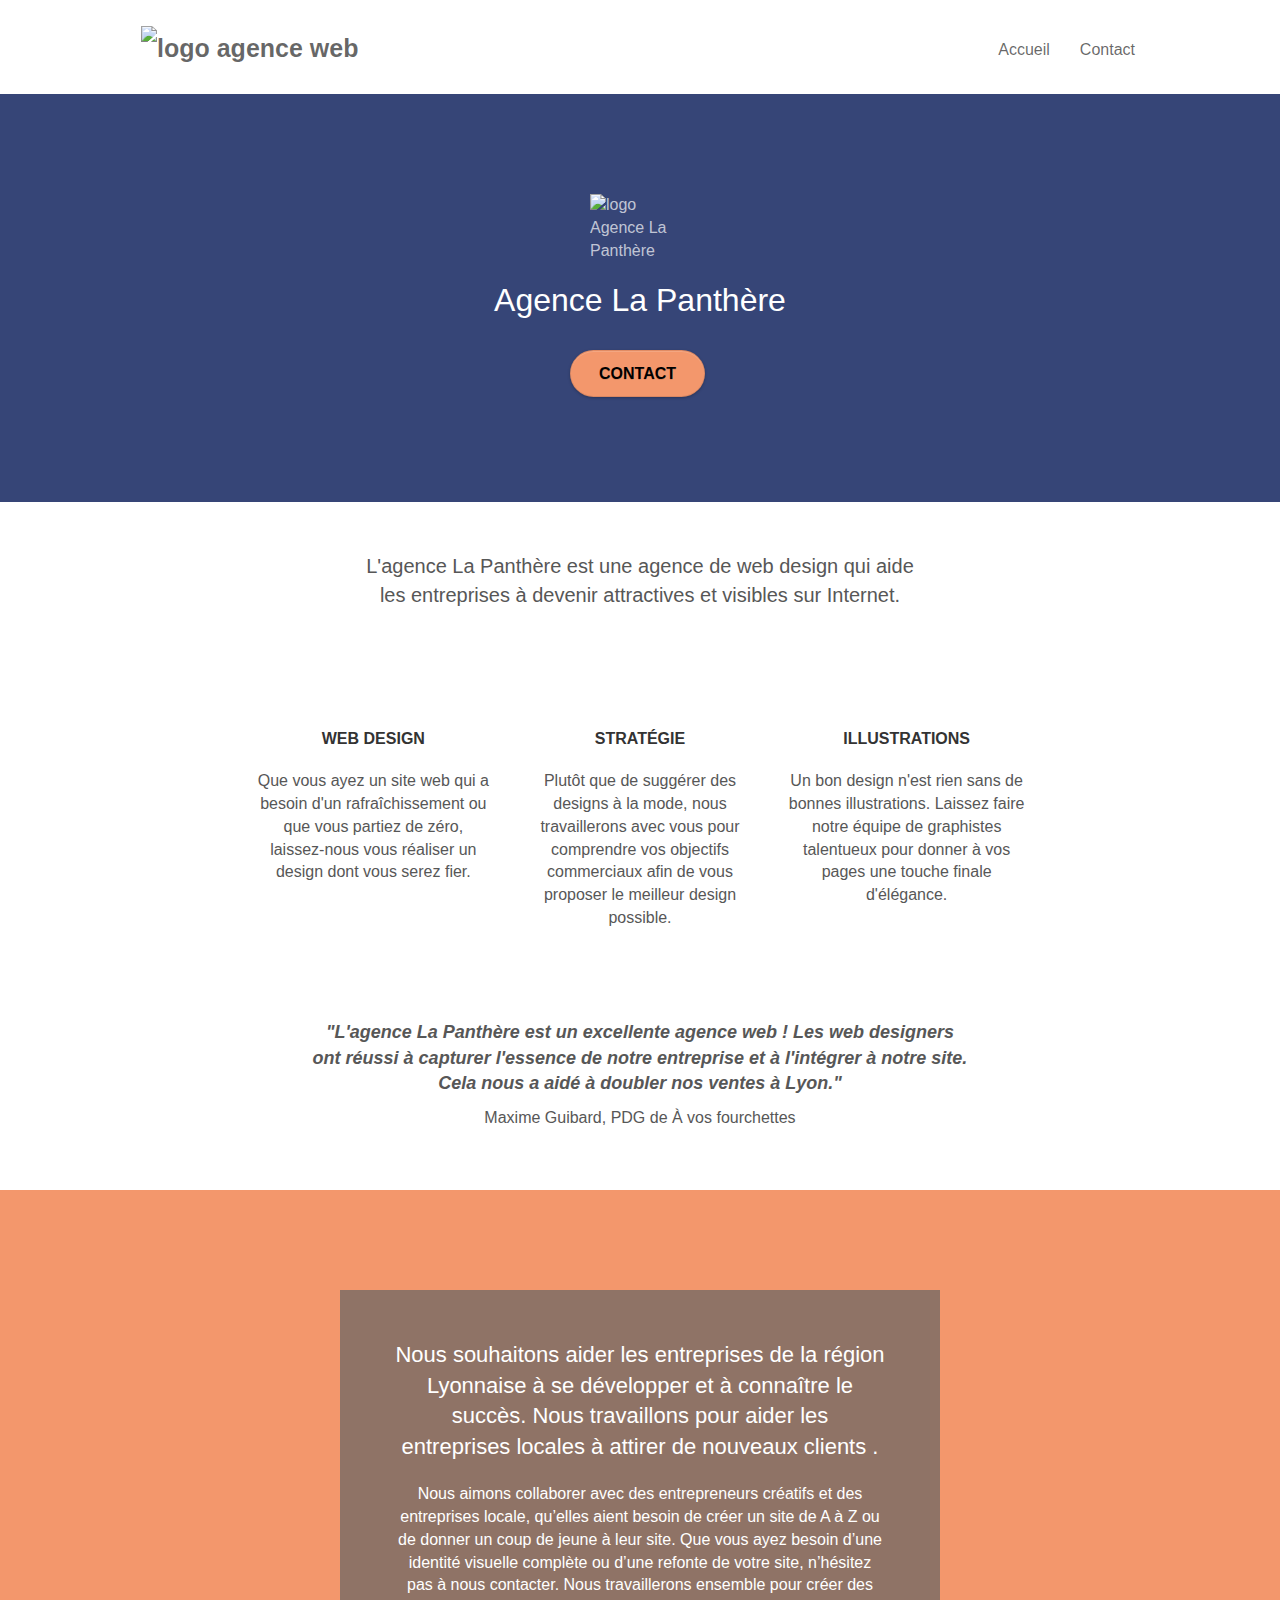
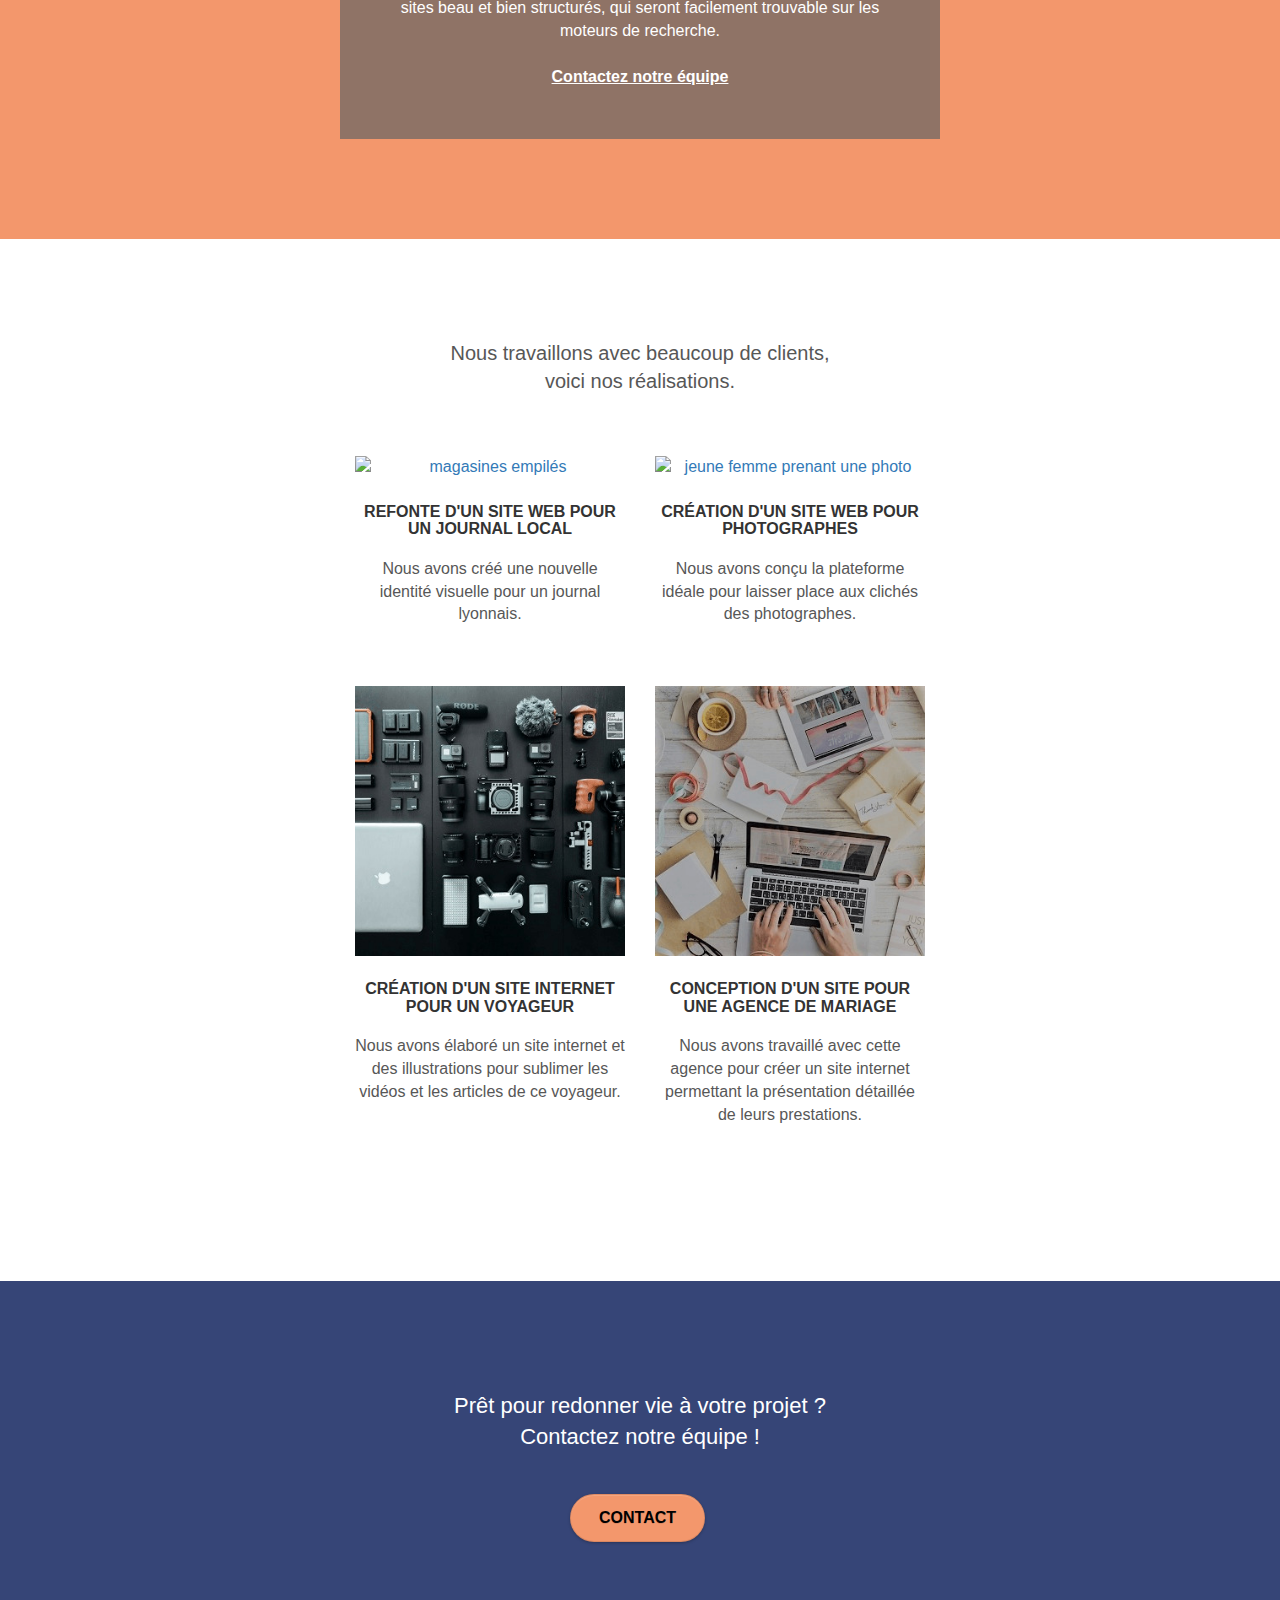
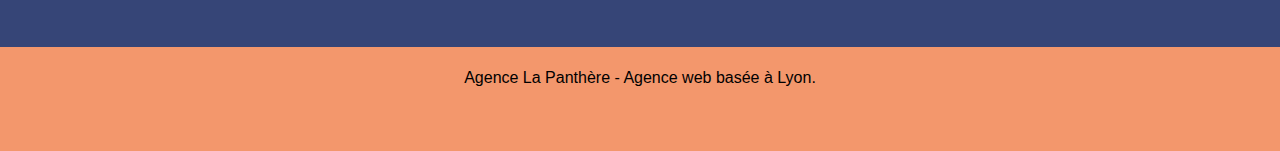
==== commit 6d32f4b3: "delete semantic tags" ====
--- a/index.html
+++ b/index.html
@@ -29,7 +29,6 @@
 	<body>
 		<!-- Principal conteneur -->
 		<div class="page-container">
-			<header>
 				<!-- bloc-0 -->
 				<div class="bloc bgc-white l-bloc " id="bloc-0">
 					<div class="container bloc-sm">
@@ -54,8 +53,6 @@
 					</div>
 				</div>
 				<!-- bloc-0 END -->
-			</header>
-			<main>
 				<!-- bloc-1-presentation -->
 				<div class="bloc bgc-dark-slate-blue bg-banniere d-bloc bg-t-edge bloc-bg-texture texture-paper b-parallax" id="bloc-1-hero">
 					<div class="container bloc-lg">
@@ -210,8 +207,6 @@
 					</div>
 				</div>
 				<!-- bloc-5-cta END -->
-			</main>
-			<footer>
 				<!-- Footer - bloc-8 -->
 				<div class="bloc bgc-atomic-tangerine d-bloc" id="bloc-8">
 					<div class="container bloc-sm">
@@ -247,7 +242,6 @@
 					</div>
 				</div>
 				<!-- Footer - bloc-8 END -->
-			</footer>
 		</div>
 		<!-- Principal conteneur END -->
 	</body>
--- a/style.css
+++ b/style.css
@@ -31,11 +31,9 @@
 a,
 button {
     transition: all .3s ease-in-out;
-    outline: none!important;
 }
 
 a:hover {
-    text-decoration: none;
     cursor: pointer;
 }
 
@@ -668,8 +666,7 @@
 h6,
 p,
 label,
-.btn,
-a {
+.btn {
     font-family: "helvetica";
     font-weight: 400;
     color: #575757!important;
